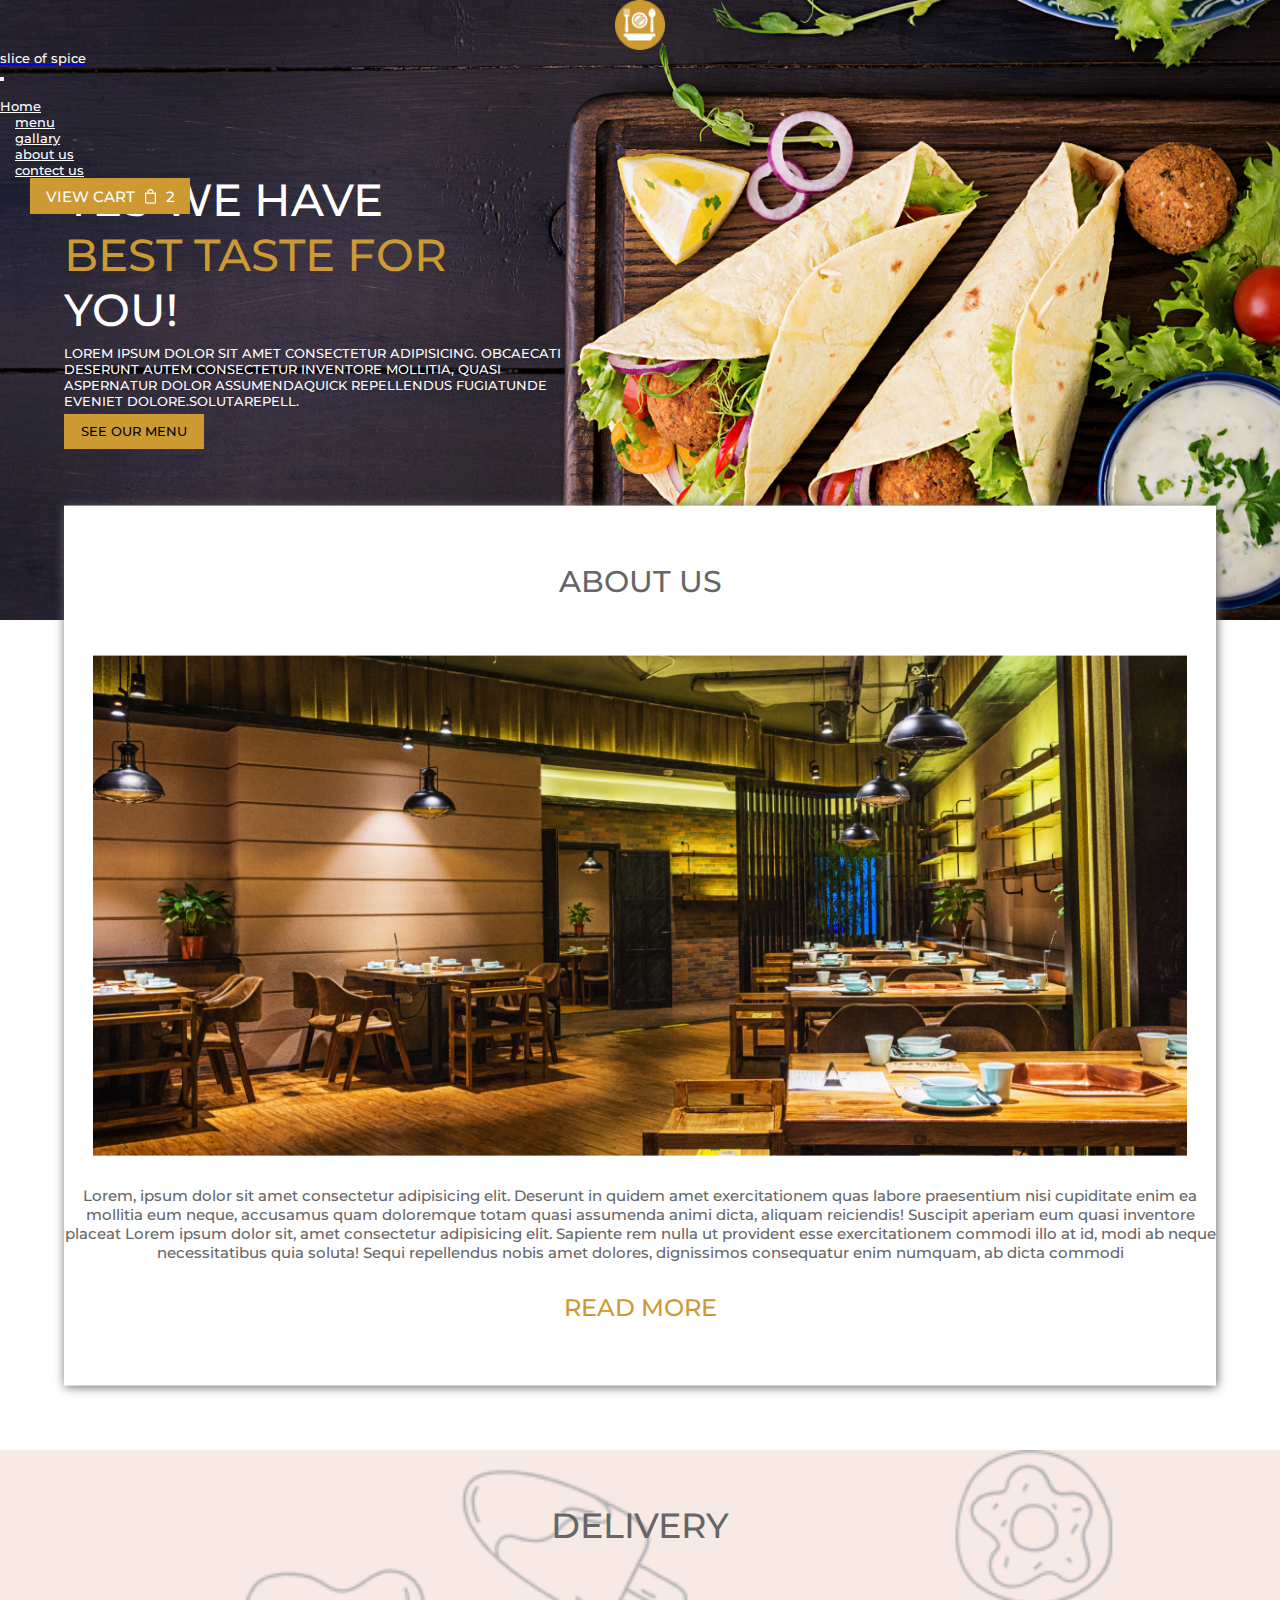
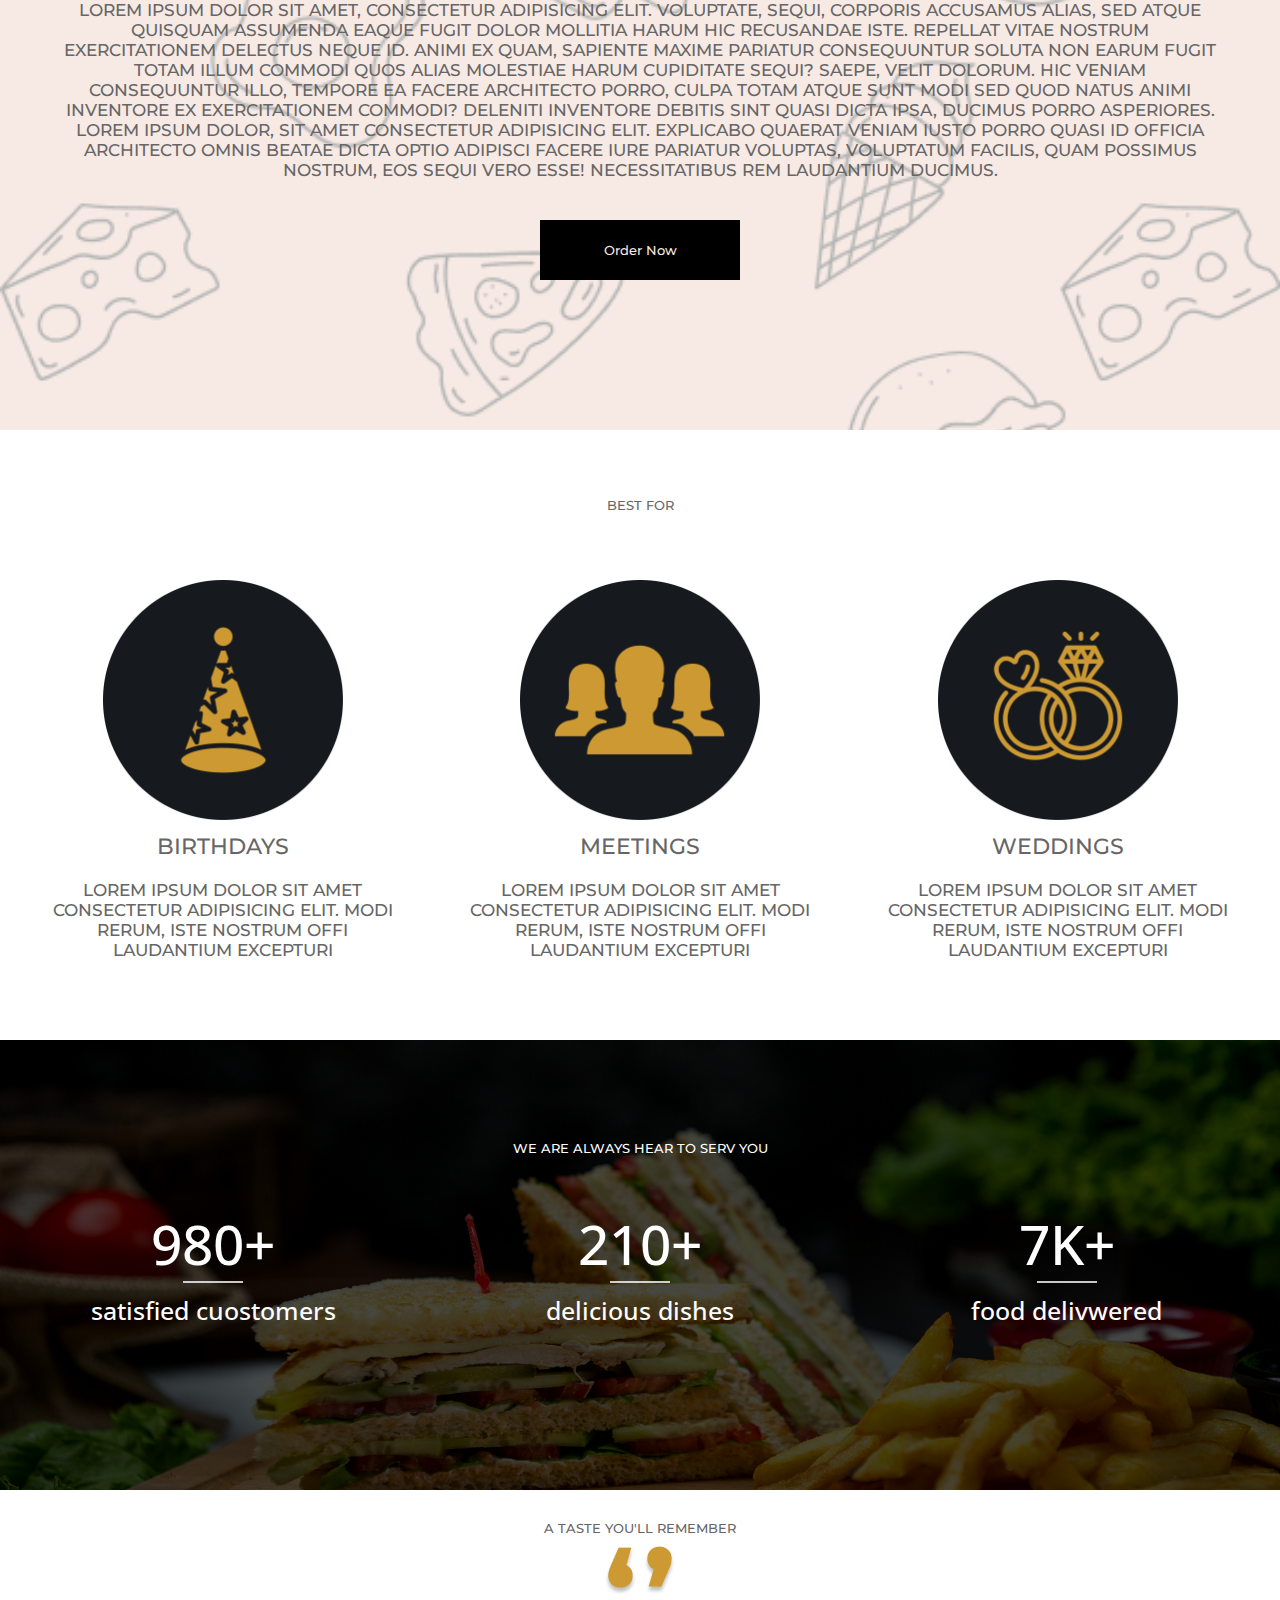
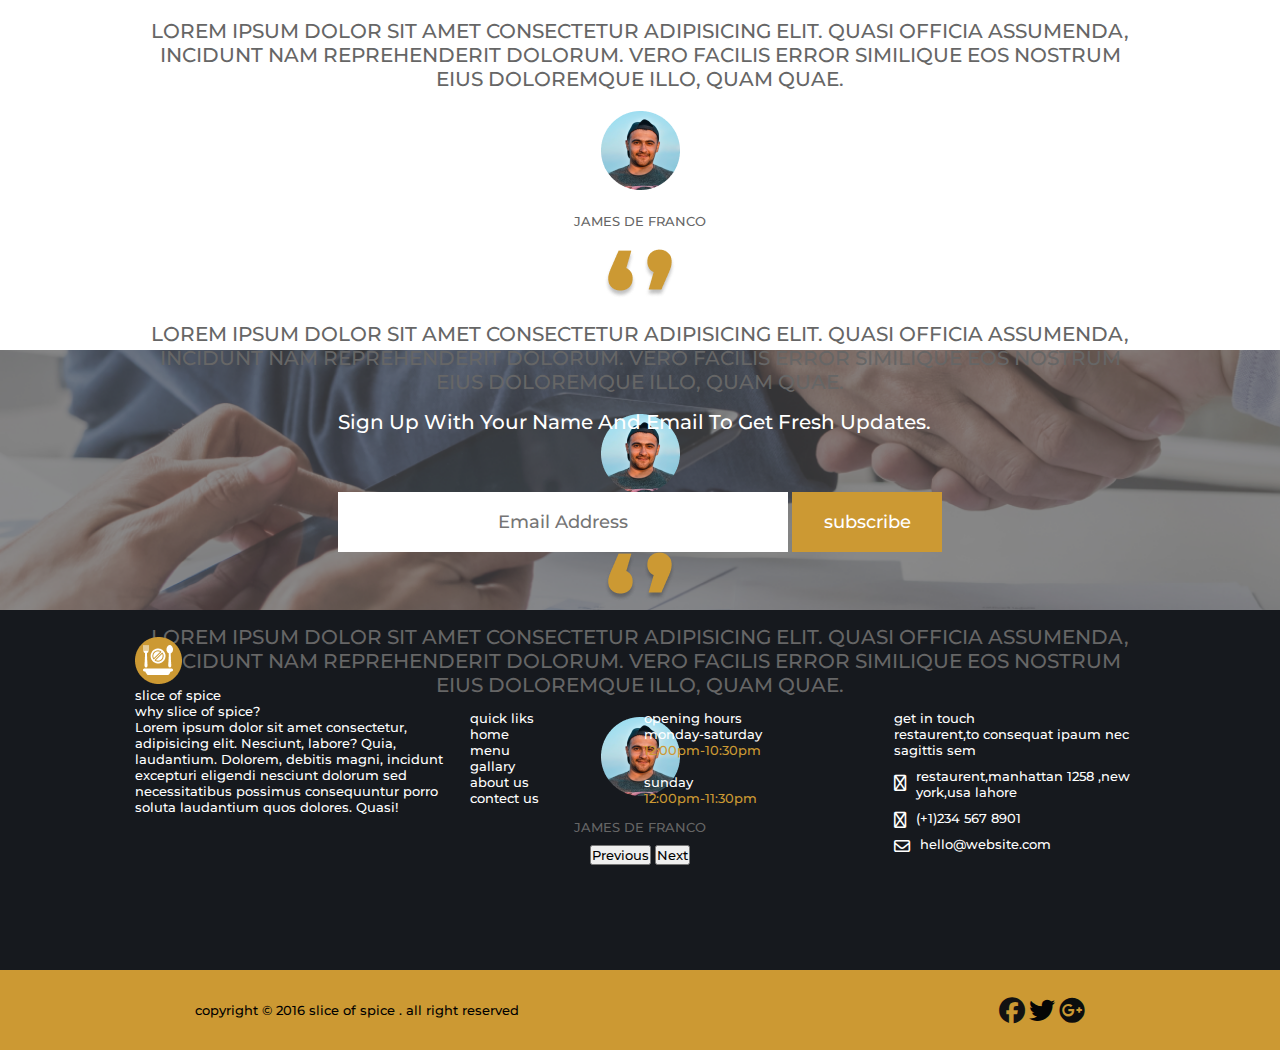
==== index.html @ 0b38a674 "index.html and css changes" ====
<!DOCTYPE html>
<html lang="en">

<head>
  <meta charset="UTF-8">
  <meta name="viewport" content="width=device-width, initial-scale=1.0">
  <title>slice of spice</title>
  <link rel="stylesheet" href="css/style.css">
  <link href="https://cdn.jsdelivr.net/npm/bootstrap@5.2.3/dist/css/bootstrap.min.css" rel="stylesheet"
    integrity="sha384-rbsA2VBKQhggwzxH7pPCaAqO46MgnOM80zW1RWuH61DGLwZJEdK2Kadq2F9CUG65" crossorigin="anonymous">
  <link rel="preconnect" href="https://fonts.googleapis.com">
  <link rel="preconnect" href="https://fonts.gstatic.com" crossorigin>
  <link
    href="https://fonts.googleapis.com/css2?family=Alkatra&family=Fira+Sans&family=Kanit:wght@200&family=Montserrat:wght@700&family=Open+Sans:wght@300;400;700;800&family=Poppins:wght@200&family=Ubuntu:wght@300&display=swap"
    rel="stylesheet">
  <link href="https://cdnjs.cloudflare.com/ajax/libs/font-awesome/6.4.0/css/all.min.css" rel="stylesheet">
  <link rel="shortcut icon" href="favicon.ico" type="image/x-icon">
</head>

<body>


  <!-- navbar -->

  <nav class="navbar navbar-expand-lg">
    <div class="container">
      <a class="navbar-brand" href="#"><img src="img/slicelogo.png" alt=""><h6>slice of spice</h6></a>
      <button class="navbar-toggler" type="button" data-bs-toggle="collapse" data-bs-target="#navbarSupportedContent"
        aria-controls="navbarSupportedContent" aria-expanded="false" aria-label="Toggle navigation">
        <span class="navbar-toggler-icon"></span>
      </button>
      <div class="collapse navbar-collapse" id="navbarSupportedContent">
        <ul class="navbar-nav mb-2 mb-lg-0">
          <li class="nav-item dropdown">
          <li class="dropdown-item active"><a class="dropdown-item active" aria-current="page"
              href="index.html">Home</a></li>
          <li><a class="dropdown-item" href="menu.html">menu</a></li>
          <li><a class="dropdown-item" href="gallary.html">gallary</a></li>
          <li><a class="dropdown-item" href="aboutus.html">about us</a></li>
          <li><a class="dropdown-item" href="contectus.html">contect us</a></li>
          </li>
        </ul>
        <button class="view" type="button">view cart <img src="img/lock.png" alt="">2</button>
      </div>
    </div>
  </nav>

  <!-- heading img text section -->

  <div class="container-main">
    <div class="container-main-text">
      <h1>yes we have<br>
        <span>best Taste for</span><br>
        you!
      </h1>
      <p>Lorem ipsum dolor sit amet consectetur adipisicing.
        obcaecati deserunt autem consectetur inventore
        mollitia, quasi aspernatur dolor assumendaquick
        repellendus fugiatunde eveniet dolore.Solutarepell.</p>
      <button type="button" class="see-our-menu">see our menu</button>
    </div>
  </div>

  <!-- container about section -->
  <div class="container-fluid-about">
    <div class="container-f-about">
      about us
    </div>
    <div class="restourentimg"></div>
    <div class="restourentimgtext">
      Lorem, ipsum dolor sit amet consectetur adipisicing elit. Deserunt in quidem amet exercitationem quas labore
      praesentium nisi cupiditate enim ea mollitia eum neque, accusamus quam doloremque totam quasi assumenda animi
      dicta, aliquam reiciendis! Suscipit aperiam eum quasi inventore placeat Lorem ipsum dolor sit, amet consectetur
      adipisicing elit. Sapiente rem nulla ut provident esse exercitationem commodi illo at id, modi ab neque
      necessitatibus quia soluta! Sequi repellendus nobis amet dolores, dignissimos consequatur enim numquam, ab dicta
      commodi
    </div>
    <button class="readmore" type="button">read more</button>
  </div>


  <!-- delivery section -->

  <div class="delivery">
    <div class="deliverytext">
      <p>delivery</p>
    </div>
    <div class="delivery-paragraph">
      Lorem ipsum dolor sit amet, consectetur adipisicing elit. Voluptate, sequi, corporis accusamus alias, sed atque
      quisquam assumenda eaque fugit dolor mollitia harum hic recusandae iste. Repellat vitae nostrum exercitationem
      delectus neque id. Animi ex quam, sapiente maxime pariatur consequuntur soluta non earum fugit totam illum commodi
      quos alias molestiae harum cupiditate sequi? Saepe, velit dolorum. Hic veniam consequuntur illo, tempore ea facere
      architecto porro, culpa totam atque sunt modi sed quod natus animi inventore ex exercitationem commodi? Deleniti
      inventore debitis sint quasi dicta ipsa, ducimus porro asperiores.<br>
      Lorem ipsum dolor, sit amet consectetur adipisicing elit. Explicabo quaerat veniam iusto porro quasi id officia
      architecto omnis beatae dicta optio adipisci facere iure pariatur voluptas, voluptatum facilis, quam possimus
      nostrum, eos sequi vero esse! Necessitatibus rem laudantium ducimus.
    </div>
    <button class="order-now" type="button">order now</button>
  </div>

  <!-- best about -->

  <div class="bestabout">
    <h1>best for</h1>
    <div class="card-flex">
      <div class="card1">
        <img src="img/bdparty.png" alt="">
        <div class="card1-text">
          birthdays<br>
          <div class="card1p">
            Lorem ipsum dolor sit amet consectetur adipisicing elit. Modi rerum, iste nostrum offi laudantium excepturi
          </div>
        </div>
      </div>
      <div class="card2">
        <img src="img/meeting.png" alt="">
        <div class="card2-text">
          meetings<br>
          <div class="card2p">
            Lorem ipsum dolor sit amet consectetur adipisicing elit. Modi rerum, iste nostrum offi laudantium excepturi
          </div>
        </div>
      </div>
      <div class="card3">
        <img src="img/ring.png" alt="">
        <div class="card3-text">
          weddings<br>
          <div class="card3p">
            Lorem ipsum dolor sit amet consectetur adipisicing elit. Modi rerum, iste nostrum offi laudantium excepturi
          </div>
        </div>
      </div>
    </div>
  </div>


  <!-- counter section -->


  <div id="projectFacts" class="sectionClass">
      <div class="fullWidth eight columns">
        <h2>we are always hear to serv you</h2>
        <div class="projectFactsWrap ">
          <div class="item wow fadeInUpBig animated animated" data-number="12" style="visibility: visible;">
            <p id="number1" class="number">980+</p>
            <span></span>
            <p>satisfied cuostomers</p>
          </div>
          <div class="item wow fadeInUpBig animated animated" data-number="359" style="visibility: visible;">
            <p id="number3" class="number">210+</p>
            <span></span>
            <p>delicious dishes</p>
          </div>
          <div class="item wow fadeInUpBig animated animated" id="itemwow" data-number="246"
            style="visibility: visible;">
            <p id="number4" class="number">7K+</p>
            <span></span>
            <p>food delivwered</p>
          </div>
        </div>
      </div>
  </div>


  <!-- slider section -->


  <div id="carouselExampleControls" class="carousel slide" data-bs-ride="carousel">
    <h1>a taste you'll remember</h1>
    <div class="carousel-inner">
      <div class="carousel-item active">
        <div class="carouselimg">
          <img src="img/69.png" alt="">
        </div>
        <div class="carousel-text">
          Lorem ipsum dolor sit amet consectetur adipisicing elit. Quasi officia assumenda, incidunt nam reprehenderit
          dolorum. Vero facilis error similique eos nostrum eius doloremque illo, quam quae.
        </div>
        <div class="carouselimg2">
          <img src="img/people.png" alt="">
        </div>
        <div class="carousel-text2">
          <h5>james de franco</h5>
        </div>
      </div>

      <div class="carousel-item">
        <div class="carouselimg">
          <img src="img/69.png" alt="">
        </div>
        <div class="carousel-text">
          Lorem ipsum dolor sit amet consectetur adipisicing elit. Quasi officia assumenda, incidunt nam reprehenderit
          dolorum. Vero facilis error similique eos nostrum eius doloremque illo, quam quae.
        </div>
        <div class="carouselimg2">
          <img src="img/people.png" alt="">
        </div>
        <div class="carousel-text2">
          <h5>james de franco</h5>
        </div>
      </div>

      <div class="carousel-item">
        <div class="carouselimg">
          <img src="img/69.png" alt="">
        </div>
        <div class="carousel-text">
          Lorem ipsum dolor sit amet consectetur adipisicing elit. Quasi officia assumenda, incidunt nam reprehenderit
          dolorum. Vero facilis error similique eos nostrum eius doloremque illo, quam quae.
        </div>
        <div class="carouselimg2">
          <img src="img/people.png" alt="">
        </div>
        <div class="carousel-text2">
          <h5>james de franco</h5>
        </div>
      </div>
    </div>

    <button class="carousel-control-prev" type="button" data-bs-target="#carouselExampleControls" data-bs-slide="prev">
      <span class="carousel-control-prev-icon" aria-hidden="true"></span>
      <span class="visually-hidden">Previous</span>
    </button>
    <button class="carousel-control-next" type="button" data-bs-target="#carouselExampleControls" data-bs-slide="next">
      <span class="carousel-control-next-icon" aria-hidden="true"></span>
      <span class="visually-hidden">Next</span>
    </button>
  </div>



  <!-- e-mail section -->


  <div class="emailadd">
    <p>sign up with your name and email to get fresh updates.</p>
    <div class="email-btn">
      <input class="email" type="email" placeholder="email address" aria-label="email">
      <button class="subscrib" type="submit">subscribe</button>
    </div>
  </div>



  <!-- footer section -->

  <div class="footer">
    <div class="footer-text">
      <div class="whysos">
        <img src="img/slicelogo.png" alt=""><br>
        slice of spice
        <h3>why slice of spice?</h3>
        Lorem ipsum dolor sit amet consectetur, adipisicing elit. Nesciunt, labore? Quia, laudantium. Dolorem, debitis
        magni, incidunt excepturi eligendi nesciunt dolorum sed necessitatibus possimus consequuntur porro soluta
        laudantium quos dolores. Quasi!
      </div>

      <div class="qlinks">
        <h3>quick liks</h3>
        <a class="qlinksa" href="index.html">home</a><br>
        <a class="qlinksa" href="menu.html">menu</a><br>
        <a class="qlinksa" href="gallary.html">gallary</a><br>
        <a class="qlinksa" href="aboutus.html">about us</a><br>
        <a class="qlinksa" href="contectus.html">contect us</a><br>
      </div>

      <div class="opening">
        <h3>opening hours</h3>
        monday-saturday<br>
        <div style="color: #CC9933;" class="time">12:00pm-10:30pm</div><br>
        sunday
        <div style="color:#CC9933 ;" class="stime">12:00pm-11:30pm</div>

      </div>

      <div class="getit">
        <h3>get in touch</h3>
        restaurent,to consequat ipaum nec<br>sagittis sem

        <div class="loc">
          <i style="margin-top: 15px;" class="fa-solid fa-location-dot fa-lg" style="color: #ffffff;"></i>
          <div class="loctext">
            restaurent,manhattan 1258 ,new<br>york,usa lahore
          </div>
        </div>
        <div class="contect">
          <i style="margin-top: 10px;" class="fa-solid fa-phone fa-lg" style="color: #ffffff;"></i>
          <div class="contec-text">(+1)234 567 8901</div>
        </div>
        <div class="email-2">
          <i style="margin-top: 10px;" class="fa-solid fa-envelope fa-lg" style="color: #ffffff;"></i>
          <div class="email-2-text">hello@website.com</div>
        </div>
      </div>
    </div>
  </div>


  <!-- copy right section -->

  <div class="copyr">
    <div class="copy-text">
      <h6>copyright &copy 2016 slice of spice . all right reserved</h6>
    </div>
    <div class="socialmicon">
      <i class="fa-brands fa-facebook fa-2xl" style="color: #121212;"></i>
      <i class="fa-brands fa-twitter fa-2xl" style="color: #050505;"></i>
      <i class="fa-brands fa-google-plus fa-2xl" style="color: #0c0d0d;"></i>
    </div>
  </div>




  <script src="https://cdn.jsdelivr.net/npm/bootstrap@5.2.3/dist/js/bootstrap.min.js"
    integrity="sha384-cuYeSxntonz0PPNlHhBs68uyIAVpIIOZZ5JqeqvYYIcEL727kskC66kF92t6Xl2V" crossorigin="anonymous">


      $.fn.jQuerySimpleCounter = function (options) {
        var settings = $.extend({
          start: 0,
          end: 100,
          easing: 'swing',
          duration: 400,
          complete: ''
        }, options);

        var thisElement = $(this);

        $({ count: settings.start }).animate({ count: settings.end }, {
          duration: settings.duration,
          easing: settings.easing,
          step: function () {
            var mathCount = Math.ceil(this.count);
            thisElement.text(mathCount);
          },
          complete: settings.complete
        });
      };


      $('#number1').jQuerySimpleCounter({ end: 12, duration: 3000 });
      $('#number2').jQuerySimpleCounter({ end: 55, duration: 3000 });
      $('#number3').jQuerySimpleCounter({ end: 359, duration: 2000 });
      $('#number4').jQuerySimpleCounter({ end: 246, duration: 2500 });



      /* AUTHOR LINK */
      $('.about-me-img').hover(function () {
        $('.authorWindowWrapper').stop().fadeIn('fast').find('p').addClass('trans');
      }, function () {
        $('.authorWindowWrapper').stop().fadeOut('fast').find('p').removeClass('trans');
      });

    </script>
</body>

</html>
---- css/style.css ----
* {
    margin: 0;
    padding: 0;
    font-family: 'Montserrat';
    font-weight: 500 !important;
    box-sizing: border-box;
}

body,
html {
    overflow-x: hidden;
    margin: 0 auto;
    max-width: 1900px;
    width: 100%;
    padding: 0 ;
}

body {
    position: relative;
}

/* home section css */
.navbar.navbar-expand-lg {
    position: absolute;
    width: 100%;
    font-family: 'Montserrat';
}

.navbar>.container {
    display: block;
    margin: 0 auto;
    width: 100%;
}

.navbar-brand h6{
    display: flex;
    flex-direction:column;
    color: #ffffff !important;
}

.navbar-brand img{
    width: 50px;
    height: 50px;
    display: block;
    margin: 0 auto;
}

.dropdown-item {
    margin-left: 15px;
    color: #ffffff !important;
}

.dropdown-item.active {
    margin-left: 0;
    color: #ffffff !important;
}

.navbar-expand-lg .navbar-collapse{
    justify-content: end;
}

.navbar-toggler {
    margin-right: 5px;
}

.view {
    width: 160px;
    height: 36px;
    display: flex;
    justify-content: center;
    align-items: center;
    column-gap: 10px;
    text-transform: uppercase;
    background-color: #CC9933;
    color: #ffffff;
    border: none;
    margin-left: 30px;
    font-weight: 600;
    font-size: 15px;
    font-style: bold;
}

.container-main {
    width:100%;
    height: 620px;
    background-image: url(../img/main.png);
    background-size: cover;
    background-repeat:no-repeat ;
    background-repeat: no-repeat;
    color: #ffffff;
    display: grid;
    justify-content: center;
    align-items: center;
}

.container-main-text {
    width: 90%;
    display: block;
    margin: 0 auto;
}

.container-main-text h1 {
    text-transform: uppercase;
    font-size: 45px;
}

.container-main-text SPAN {
    color: #CC9933;
}

.container-main-text P {
    width: 45%;
    text-transform: uppercase;
    font-size: 13px;
    font-weight: 400;
    margin-top: 8px;
}

.see-our-menu {
    width: 140px;
    height: 35px;
    text-transform: uppercase;
    background-color: #CC9933;
    font-weight: 700;
    border: none;
    margin-top: 5px;
}


/* home section media */

@media (min-width:320px) and (max-width:480px) {
    .navbar.navbar-expand-lg {
        position: static;
        background: none;
    }

    .navbar>.container{
        display: contents !important;
    }

    .navbar-brand {
        width: 50%;
        margin-left: 10px;
        align-items: center;
    }

    .navbar-brand h6{
        display: none;
    }

    .navbar-brand img{
        margin: 2px;
    }

    .nav-brand-text {
        display: none;
    }

    .dropdown-item {
        width: 100%;
        color: #000000 !important;
        margin: 0 auto;
        display: block;
        text-align: center !important;
    }

    .dropdown-item.active {
        width: 100%;
        margin-left: 0px;
        color: #000000 !important;
        text-align: center;
    }

    .view {
        width: 160px;
        height: 36px;
        display: grid;
        column-gap: 10px;
        text-transform: uppercase;
        background-color: #CC9933;
        color: #ffffff;
        border: none;
        margin-left: 0px;
        font-weight: 600;
        font-size: 15px;
        font-style: bold;
        margin: 0 auto;
        display: block;
    }

    .container-main-text{
        width: 100%;
        margin-top: 0px;
        margin-left: 0px; 
    }

    .container-main-text h1 {
        text-transform: uppercase;
        font-size: 30px;
        margin-left:0px ;
    }

    .container-main-text P {
        text-transform: uppercase;
        font-size: 10px;
        font-weight: 400;
        margin-left:0px ;
        margin: 0 auto;
        width: 100%;
    }

    .container-fluid {
        width: 100%;
        column-gap: 0;
    }

    .container-main {
        width: 100%;
        height: 350px;
        background-size: cover;
        text-align: center;
    }

    .see-our-menu {
        width: 140px;
        height: 35px;
        text-transform: uppercase;
        background-color: #CC9933;
        font-weight: 700;
        border: none;
        margin-top: 15px;
        margin-left: 0px;
    }
}

@media (min-width:480px) and (max-width:768px) {
    .navbar.navbar-expand-lg {
        position: static;
        background: none;
    }

    .navbar>.container-fluid {
        display: contents !important;
    }

    .navbar-brand h6{
        display: none;
    }

    .nav-brand-text {
        display: none;
    }

    ul,
    li {
        display: flex !important;
    }

    .dropdown-item {
        width: 100%;
        color: #000000 !important;
        margin: 0 auto;
        display: block;
        text-align: center !important;
    }

    .dropdown-item.active {
        width: 100%;
        margin-left: 0px;
        color: #000000 !important;
        text-align: center;
    }

    .view {
        width: 160px;
        height: 36px;
        display: grid;
        column-gap: 10px;
        text-transform: uppercase;
        background-color: #CC9933;
        color: #ffffff;
        border: none;
        margin-left: 0px;
        font-weight: 600;
        font-size: 15px;
        font-style: bold;
        margin: 0 auto;
        display: block;
    }

    .container-fluid {
        width: 100%;
        column-gap: 0;
    }

    .container-main {
        width: 100%;
        height: 400px;
        background-size: auto;
    }

    .container-main-text P {
        width: 80%;
        font-size: 13px;
        text-transform: uppercase;
        font-weight: 400;
    }

    .container-main-text h1 {
        text-transform: uppercase;
        font-size: 35px;
    }

    .see-our-menu {
        width: 120px;
        height: 30px;
        text-transform: uppercase;
        background-color: #CC9933;
        font-weight: 700;
        border: none;
        margin-top: 5px;
    }
}

@media (min-width:768px) and (max-width:1024px) {
    .navbar.navbar-expand-lg {
        position: static;
        background: none;
    }

    .navbar>.container-fluid {
        column-gap: 250px;
        margin-left: 30px;
    }

    .navbar-brand {
        text-align: center;
    }

    .navbar-brand h6{
        display: none;
    }

    .nav-brand-text {
        color: #ffffff;
        text-transform: uppercase;
        font-size: 12px;
        padding: 10px;
        font-family: 'Montserrat';
    }

    .dropdown-item {
        margin: 0 auto;
        color:#000000!important;
    }

    .dropdown-item.active {
        margin:0 auto;
        text-align: center;
        color: #000000 !important;
    }

    .navbar-toggler {
        margin-right: 5px;
    }

    .container-fluid {
        width: 100%;
    }

    .view {
        width: 160px;
        height: 36px;
        display: flex;
        justify-content: center;
        align-items: center;
        column-gap: 10px;
        text-transform: uppercase;
        background-color: #CC9933;
        color: #ffffff;
        border: none;
        margin: 0 auto;
        font-weight: 600;
        font-size: 15px;
        font-style: bold;
    }

    .container-main {
        width: 100%;
        height: 500px;
        background-image: url(../img/main.png);
        background-size: cover;
        background-repeat: no-repeat;
        color: #ffffff;
    }

    .container-main-text h1 {
        text-transform: uppercase;
        font-size: 45px;
    }

    .container-main-text SPAN {
        color: #CC9933;
    }

    .container-main-text P {
        width: 80%;
        text-transform: uppercase;
        font-size: 13px;
        font-weight: 400;
    }

    .see-our-menu {
        width: 140px;
        height: 35px;
        text-transform: uppercase;
        background-color: #CC9933;
        font-weight: 700;
        border: none;
    }
}


/* about section css */

.container-fluid-about {
    width: 90%;
    height: 880px !important;
    margin: 0 auto;
    transform: translateY(-13%);
    background-color: #ffffff;
    box-shadow: 1px 1px 10px;
}

.container-f-about {
    width: 100%;
    display: flex;
    height: 150px;
    justify-content: center;
    align-items: center;
    font-size: 30px;
    font-weight: 700;
    text-transform: uppercase;
}

.restourentimg {
    width: 95%;
    height: 500px;
    margin: 0 auto;
    display: block;
    background-image: url(../img/restaurant.png);
    background-size: cover;
    background-repeat: no-repeat;
}

.restourentimgtext {
    font-size: 15px;
    justify-content: center;
    text-align: center;
    align-items: center;
    margin-top: 30px;
}

.readmore {
    width: 180px;
    height: 30px;
    display: block;
    margin: 0 auto;
    margin-top: 30px;
    color: #CC9933;
    border: none;
    background: none;
    font-size: 24px;
    text-transform: uppercase;
}


/* about section media */

@media (min-width:320px) and (max-width:480px) {
    .container-fluid-about {
        width: 100%;
        height:auto !important;
        transform: translateY(0%);
        padding: 10px;
        padding-bottom: 30px;
    }

    .container-f-about {
        width: 100%;
        height: 90px;
    }

    .restourentimg {
        background: none;
        width: 0px;
        height: 0px;
    }

    .restourentimgtext {
        margin: 0;
        padding: 0;
        margin-top: 0px;
        width: 100%;
        padding-bottom: 20px;
    }

    .readmore {
        width: 180px;
        height: 30px;
        display: block;
        margin: 0 auto;
        margin-top: 0px;
        color: #CC9933;
        border: none;
        background: none;
        font-size: 24px;
        text-transform: uppercase;
    }
}

@media (min-width:480px) and (max-width:769px) {
    .container-fluid-about {
        width: 100%;
        height: auto !important;
        transform: translateY(0%);
        padding-bottom: 30px;
        margin-top: 20px;
    }

    .container-f-about {
        width: 100%;
        height: 90px;
    }

    .restourentimg {
        background: none;
        width: 0px;
        height: 0px;
    }

    .restourentimgtext {
        margin: 0;
        padding: 0;
        margin-top: 0px;
        justify-content: center;
    }

    .readmore{
        margin-top: 20px;
    }
}

@media (min-width:769px) and (max-width:1024px) {
    .container-fluid-about {
        width: 100%;
        height: auto !important;
        transform: translateY(-0%);
        margin-top: 20px;
        padding-bottom: 40px;
    }

    .container-f-about {
        width: 100%;
        height: 90px;
    }
}


/* delivery css */

.delivery {
    width: 100%;
    height: 580px;
    background: #F7E9E4;
    margin-top: -50px;
    background-image: url(../img/Group\ \(1\).png);
    background-size: cover;
}

.deliverytext p {
    width: 80%;
    height: 150px;
    margin: 0 auto;
    text-transform: uppercase;
    display: flex;
    justify-content: center;
    align-items: center;
    font-size: 35px;
}

.delivery-paragraph {
    width: 90%;
    text-transform: uppercase;
    font-size: 17px;
    margin: 0 auto;
    text-align: center;
}

.order-now {
    width: 200px;
    height: 60px;
    text-transform: capitalize;
    margin: 0 auto;
    display: block;
    margin-top: 40px;
    color: #F7E9E4;
    background-color: #000000;
    border: none;
}

/* delivery media */

@media (min-width:320px) and (max-width:480px) {
    .delivery {
        width: 100%;
        height: auto;
        margin-top: 20px;
        background-image: url(../img/Group\ \(1\).png);
        background-size: cover;
        background-repeat: no-repeat;
        padding: 10px;
        padding-bottom:30px;
    }

    .deliverytext p{
        height: 100px;
    }

    .delivery-paragraph {
        width: 100%;
    }

    .order-now {
        width: 200px;
        height: 60px;
        text-transform: capitalize;
        margin: 0 auto;
        margin-top: 20px;
        display: block;
        color: #F7E9E4;
        background-color: #000000;
        border: none;   
    }
}

@media (min-width:480px) and (max-width:769px) {
    .delivery {
        width: 100%;
        height: auto;
        margin-top: 20px;
        background-image: url(../img/Group\ \(1\).png);
        padding-bottom: 30px;
    }

    .delivery-paragraph {
        width: 100%;
    }

    .deliverytext p{
        height: 100px;
    }
}

@media (min-width:769px) and (max-width:1024px) {
    .delivery {
        width: 100%;
        height:auto;
        background: #F7E9E4;
        margin-top: 20px;
        padding-bottom: 40px;
    }

    .deliverytext p{
        height: 140px;
    }
}


/* best about website css */

.bestabout h1 {
    width: 100%;
    height: 150px;
    display: flex;
    align-items: center;
    justify-content: center;
    text-transform: uppercase;
}

.card-flex {
    display: flex;
    justify-content: space-evenly;
    align-items: center;
    column-gap: 20px;
}

/* card-1 */

.card1 {
    width: 350px;
    height: 430px;
    text-align: center;
}

.card1 img {
    width: 240px;
    height: 240px;
}

.card1-text {
    margin-top: 10px;
    font-size: 22px;
    text-transform: uppercase;
}

.card1p {
    font-size: 17px;
    margin-top: 20px;
}


/* card-2 */

.card2 {
    width: 350px;
    height: 430px;
    text-align: center;
}

.card2 img {
    width: 240px;
    height: 240px;
}

.card2-text {
    margin-top: 10px;
    font-size: 22px;
    text-transform: uppercase;
}

.card2p {
    font-size: 17px;
    margin-top: 20px;
}


/* card-3 */
.card3 {
    width: 350px;
    height: 430px;
    text-align: center;
}

.card3 img {
    width: 240px;
    height: 240px;
}

.card3-text {
    margin-top: 10px;
    font-size: 22px;
    text-transform: uppercase;
}

.card3p {
    font-size: 17px;
    margin-top: 20px;
}

/* about section media */

@media (min-width:320px) and (max-width:480px) {
    .bestabout h1 {
        width: 100%;
        height: 100px;
        display: flex;
        align-items: center;
        justify-content: center;
        text-transform: uppercase;
    }

    .card-flex {
        width: 100%;
        display: grid;
        grid-template-columns: auto;
    }
}

@media (min-width:480px) and (max-width:769px) {
    .bestabout h1 {
        width: 100%;
        height: 120px;
        display: flex;
        align-items: center;
        justify-content: center;
        text-transform: uppercase;
    }

    .card-flex {
        width: 100%;
        display: grid;
        grid-template-columns: auto;
    }

    .card1 img {
        margin-top: 0px;
    }
}

@media (min-width:480px) and (max-width:769px){
    .bestabout  {
        width: 100%;
        height:500px;
    }
}

/* counter css */

@import url(https://fonts.googleapis.com/css?family=PT+Sans+Narrow);

body {
    font-family: Open Sans, "Helvetica Neue", "Helvetica", Helvetica, Arial, sans-serif;
    font-size: 13px;
    color: #666;
    position: relative;
    -webkit-font-smoothing: antialiased;
    margin: 0;
}

* {
    -webkit-box-sizing: border-box;
    -moz-box-sizing: border-box;
    box-sizing: border-box;
}

body,
div,
dl,
dt,
dd,
ul,
ol,
li,
h1,
h2,
h3,
h4,
h5,
h6,
pre,
form,
p,
blockquote,
th,
td {
    margin: 0;
    padding: 0;
    font-size: 13px;
    direction: ltr;
}

.sectionClass {
    margin-top:30px;
}

.fullWidth {
    width: 100% !important;
    display: table;
    float: none;
    min-height: 1px;
    height: 500px;
    position: relative;
}

.counterbg {
    width: 100%;
    position: static;
}

.counterbg img {
    width: 100%;
    height: 450px;

}

@media (min-width:320px) and (max-width:480px) {
    .counterbg {
        width: 100%;
        height: auto;
        position: static;
    }

    .counterbg img {
        width: 100%;
        height: 460px;
        position: absolute;
    }
}

@media (min-width:480px) and (max-width:769px) {
    .counterbg {
        width: 100%;
        height: auto;
        margin-top: 100px;
        position: static;
    }

    .counterbg img {
        width: 100%;
        height: 450px;
        position: absolute;
    }
}

@media (min-width:769px) and (max-width:1024px){

    .fullWidth.eight.columns{
        margin-top: 100px;
    }
}


.sectiontitle {
    background-position: center;
    margin: 30px 0 0px;
    text-align: center;
    min-height: 20px;
}

.headerLine {
    width: 160px;
    height: 2px;
    display: inline-block;
    background: #101F2E;
}


.projectFactsWrap {
    display: flex;
    margin-top: 30px;
    flex-direction: row;
    flex-wrap: wrap;
}


#projectFacts .fullWidth {
    padding: 0;
    background-image: url(../img/counterbg.png);
    height: 450px;
    margin-top: 30px;
}

.projectFactsWrap .item {
    width: 33.33%;
    height: 100%;
    padding: 20px 0px;
    text-align: center;

}

.fullWidth.eight.columns h2 {
    color: #ffffff;
    text-transform: uppercase;
    text-align: center;
    margin-top: 100px;
}

.projectFactsWrap .item p.number {
    font-size: 55px;
    padding: 0;
    font-weight: bold;
}

.projectFactsWrap .item p {
    color: #ffffff;
    font-size: 25px;
    margin: 0;
    padding: 10px;
    font-family: 'Open Sans';
}


.projectFactsWrap .item span {
    width: 60px;
    background: rgba(250, 249, 249, 0.8);
    height: 2px;
    display: block;
    margin: 0 auto;
}


.projectFactsWrap .item i {
    vertical-align: middle;
    font-size: 50px;
    color: rgba(250, 249, 249, 0.8);
}


.projectFactsWrap .item:hover i,
.projectFactsWrap .item:hover p {
    color: #ffffff;
}

.projectFactsWrap .item:hover span {
    background: #ffffff;
}

/* counter media  */

@media (min-width:320px) and (max-width:480px) {
    .projectFactsWrap {
        display: grid;
        grid-template-columns: auto auto;
        margin-top: 10px;
        flex-wrap: wrap;
    }

    .fullWidth.eight.columns h2 {
        color: #ffffff;
        text-transform: uppercase;
        text-align: center;
        margin-top: 60px;
    }

    .projectFactsWrap .item p {
        color: #ffffff;
        font-size: 20px;
        margin: 0;
        padding: 10px;
        font-family: 'Open Sans';
        font-weight: 600;
    }

    .projectFactsWrap .item p.number {
        font-size: 35px;
        padding: 0;
        font-weight: bold;
    }

    .projectFactsWrap .item {
        width: 100%;
        height: 100%;
        padding: 20px 0px;
        text-align: center;
    }

    #itemwow {
        margin-left: 45%;
    }
}

/* AUTHOR LINK */


footer {
    z-index: 100;
    padding-top: 50px;
    padding-bottom: 50px;
    width: 100%;
    bottom: 0;
    left: 0;
}

footer p {
    color: rgba(255, 255, 255, 0.8);
    font-size: 16px;
    opacity: 0;
    font-family: 'Open Sans';
    width: 100%;
    word-wrap: break-word;
    line-height: 25px;
    -webkit-transform: translateX(-200px);
    transform: translateX(-200px);
    margin: 0;
    -webkit-transition: all 250ms ease;
    -moz-transition: all 250ms ease;
    transition: all 250ms ease;
}

footer .authorWindow a {
    color: white;
    text-decoration: none;
}

footer p strong {
    color: rgba(255, 255, 255, 0.9);
}

.about-me-img {
    width: 120px;
    height: 120px;
    left: 10px;
    /* bottom: 30px; */
    position: relative;
    border-radius: 100px;
}


/* .about-me-img img { */
/* } */


.authorWindow {
    width: 600px;
    background: #75439a;
    padding: 22px 20px 22px 20px;
    border-radius: 5px;
    overflow: hidden;
}

.authorWindowWrapper {
    display: none;
    left: 110px;
    top: 0;
    padding-left: 25px;
    position: absolute;
}

.trans {
    opacity: 1;
    -webkit-transform: translateX(0px);
    transform: translateX(0px);
    -webkit-transition: all 500ms ease;
    -moz-transition: all 500ms ease;
    transition: all 500ms ease;
}

@media screen and (max-width: 768px) {
    .authorWindow {
        width: 210px;
    }

    .authorWindowWrapper {
        bottom: -170px;
        margin-bottom: 20px;
    }

    footer p {
        font-size: 14px;
    }
}


/* slider section css */
.carousel.slide {
    width: 100%;
    height: 430px;
    margin: 0 auto;
    display: block;
    text-align: center;
    text-transform: uppercase;
    padding: 0px;
    margin-top: 30px;
}

.carouselimg img {
    padding: 10px;
}

.carousel-text {
    padding: 10px;
    width: 80%;
    display: block;
    margin: 0 auto;
    font-size: 20px;
}

.carouselimg2 img {
    padding: 10px;
}

.carousel-text2 {
    padding: 10px;
}

/* slider media */

@media (min-width:320px) and (max-width:480px) {
    .carousel.slide {
        width: 100%;
        height: auto;
        padding: 0px;
    }

    .carousel-text {
        padding: 10px;
        width: 100%;
        font-size: 18px;
    }
}

/* e-mail css */


.emailadd {
    width: 100%;
    height: 260px;
    background-image: url(../img/email-bg.png);
    background-size: cover;
    background-repeat: no-repeat;
    display: grid;
    justify-content: center;
    /* position: absolute; */
}

.emailadd p {
    font-size: 20px;
    padding-top: 60px;
    text-transform: capitalize;
    color: #ffffff;
}

.email {
    width: 450px;
    height: 60px;
    text-transform: capitalize;
    font-size: 18px;
    border: none;
    text-align: center;
    margin: 0px;
}

.subscrib {
    width: 150px;
    height: 60px;
    font-size: 18px;
    background-color: #CC9933;
    color: #ffffff;
    border: none;
    margin: 0 ;
}

.email-btn {
    padding: 0px;
}

/* email media */

@media (min-width:320px) and (max-width:480px) {
    .emailadd {
        width: 100%;
        height: 260px;
        margin-top: 0px;
        background-image: url(../img/email-bg.png);
        background-size: cover;
        background-repeat: no-repeat;
    }

    .emailadd p {
        font-size: 16px;
        text-transform: capitalize;
        text-align: center;
        color: #ffffff;
        padding-top: 40px;
        margin-bottom: 0px;
    }

    .email {
        width: 95%;
        height: 40px;
        text-transform: capitalize;
        font-size: 18px;
        margin: 0 auto;
        text-align: center;
        border: none;
        display: flex;
        margin-bottom: 5px;
    }

    .subscrib {
        width: 140px;
        height: 40px;
        font-size: 18px;
        background-color: #CC9933;
        color: #ffffff;
        border: none;
        display: block;
        margin: 0 auto;
    }
}

@media (min-width:480px) and (max-width:769px) {
    .emailadd {
        width: 100%;
        height: 250px;
        margin-top: 50px;
        background-image: url(../img/email-bg.png);
        background-size: cover;
        background-repeat: no-repeat;
    }

    .emailadd p {
        font-size: 16px;
        text-transform: capitalize;
        text-align: center;
        color: #ffffff;
    }

    .email {
        width: 320px;
        height: 40px;
        text-transform: capitalize;
        font-size: 18px;
        margin: 0 auto;
        text-align: center;
        border: none;
        display: grid;
        justify-content: center;
        align-items: center;
    }

    .subscrib {
        width: 140px;
        height: 40px;
        font-size: 18px;
        background-color: #CC9933;
        color: #ffffff;
        border: none;
        margin: 0 auto;
        display: grid;
        justify-content: center;
        align-items: center;
        margin-top: 10px;
    }
}

@media (min-width:769px) and (max-width:1024px){
    .email {
        width: 450px;
        height: 50px;
        text-transform: capitalize;
        font-size: 18px;
        display: block;
        margin: auto;
        border: none;
    }

    .subscrib {
        width: 140px;
        height: 40px;
        font-size: 18px;
        background-color: #CC9933;
        color: #ffffff;
        border: none;
        display: block;
        margin: 0 auto;
        margin-top: 5px;
    }
}

/* footer css */

.footer {
    width: 100%;
    height: 360px;
    color: #ffffff;
    background-color: #16191E;
    font-weight: 200;
}

.footer-text {
    display: flex;
    justify-content: center;
    column-gap: 20px;
}

.whysos {
    width: 25%;
    margin-top: 22px;
    padding: 5px;
}

.qlinks {
    width: 12%;
    margin-top: 100px;
}

.qlinksa {
    color: #ffffff;
    text-decoration: none;
}

.opening {
    width: 18%;
    margin-top: 100px;
}

.getit {
    width: 20%;
    margin-top: 100px;
    display: grid;
}

.loc {
    display: flex;
    column-gap: 10px;
    margin-top: 10px;
}

.contect {
    display: flex;
    column-gap: 10px;
    margin-top: 10px;
}

.email-2 {
    display: flex;
    column-gap: 10px;
    margin-top: 10px;
}

/* footer media */

@media (min-width:320px) and (max-width:480px) {
    .footer {
        width: 100%;
        height: 900px;
        background-color: #16191E;
        color: #ffffff;
    }

    .footer-text {
        display: block;
        margin-left: 20px;
        text-align: center;
    }

    .whysos {
        width: 100%;
        margin: 0;
        padding: 20px;
    }

    .qlinks {
        width: 100%;
        margin-top: 10px;
        padding: 20px;
    }

    .qlinksa {
        color: #ffffff;
        text-decoration: none;
    }

    .opening {
        width: 100%;
        margin-top: 10px;
        padding: 20px;
    }

    .getit {
        width: 100%;
        margin-top: 10px;
        padding: 20px;
    }

    .loc {
        display: flex;
        column-gap: 10px;
        margin-top: 10px;
        justify-content: center;
    }

    .contect {
        display: flex;
        column-gap: 10px;
        margin-top: 10px;
        justify-content: center;
    }

    .email-2 {
        display: flex;
        column-gap: 10px;
        margin-top: 10px;
        justify-content: center;
    }
}

@media (min-width:480px) and (max-width:769px) {
    .footer {
        width: 100%;
        height: 620px;
    }

    .footer-text {
        display: grid;
        grid-template-columns: auto auto;
        justify-content: center;
        align-items: center;
        text-align: center;
    }

    .whysos {
        width: 100%;
        margin-top: 30px;
        padding: 5px;
    }

    .qlinks {
        width: 100%;
        margin-top: 90px;
    }

    .qlinksa {
        color: #ffffff;
        text-decoration: none;
    }

    .opening {
        width: 80%;
        margin-top: 30px;
    }

    .getit {
        width: 100%;
        margin-top: 80px;
        margin-right: 100px;
    }

    .loc {
        display: flex;
        column-gap: 10px;
        margin-top: 10px;
        justify-content: center;
    }

    .contect {
        display: flex;
        column-gap: 10px;
        margin-top: 10px;
        justify-content: center;
    }

    .email-2 {
        display: flex;
        column-gap: 10px;
        margin-top: 10px;
        justify-content: center;
    }
}

@media (min-width:769px) and (max-width:1024px){
    .footer {
        width: 100%;
        height: 450px;
    }
}

/* copyright css */

.copyr {
    width: 100%;
    height: 80px;
    background-color: #CC9933;
    color: #000000;
    font-weight: 100;
    display: grid;
    justify-content: center;
    align-items: center;
    grid-template-columns: auto auto;
    font-family: 'Montserrat';
}

.copy-text {
    margin-right: 240px;
}

.socialmicon {
    margin-left: 240px;
}

/* copyright media */

@media (min-width:320px) and (max-width:480px) {
    .copyr {
        width: 100%;
        height: 100px;
        background-color: #CC9933;
        color: #000000;
        display: block;
        text-align: center;
    }

    .copy-text {
        margin-right: 0px;
        padding-top: 8px;
    }

    .socialmicon {
        margin-left: 0px;
    }
}

@media (min-width:480px) and (max-width:769px) {
    .copyr {
        width: 100%;
        height: 100px;
        background-color: #CC9933;
        color: #000000;
        display: block;
        text-align: center;
    }

    .copy-text {
        margin-right: 0px;
        padding-top: 15px;
    }

    .socialmicon {
        margin-left: 0px;
    }
}

@media (min-width:769px) and (max-width:1024px){
    .copyr {
        width: 100%;
        height: 90px;
        background-color: #CC9933;
        color: #000000;
        display: block;
        text-align: center;
    }

    .copy-text {
        margin-right: 0px;
        padding-top: 15px;
    }

    .socialmicon {
        margin-left: 0px;
    }
}
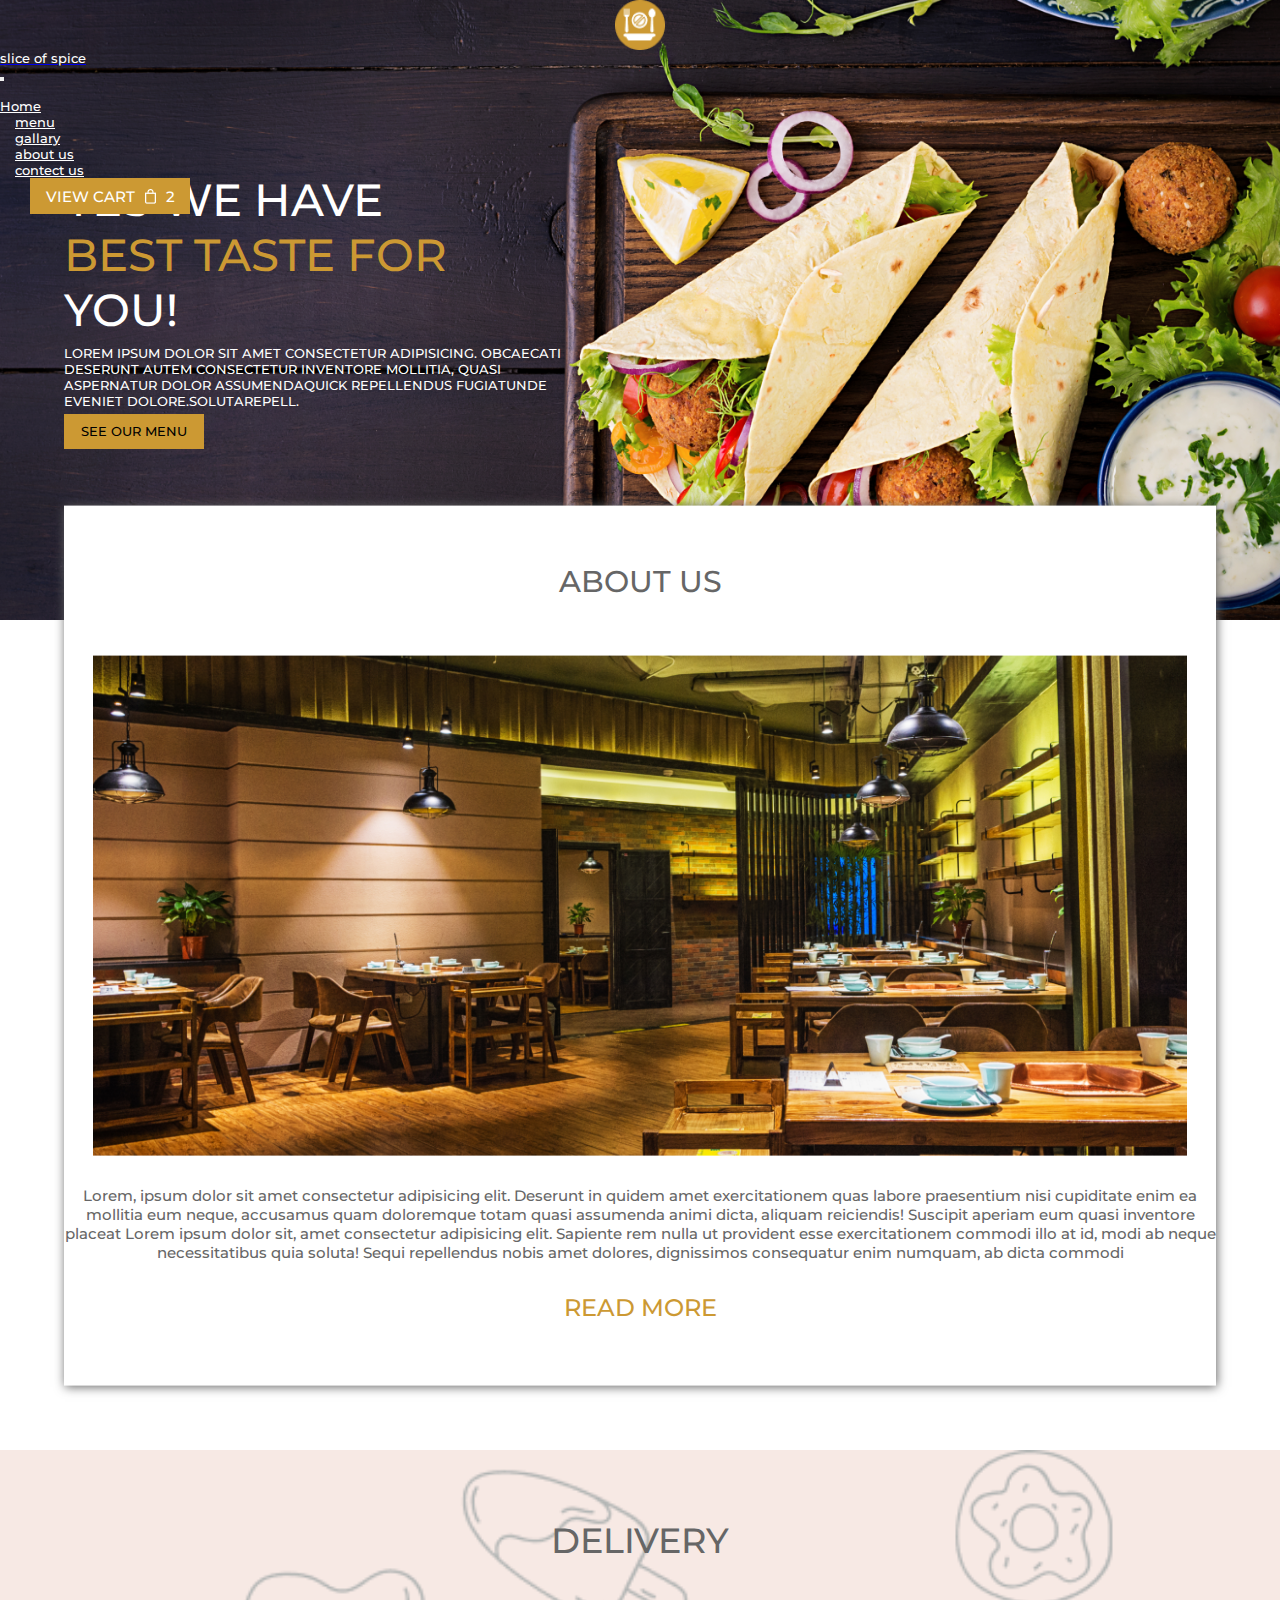
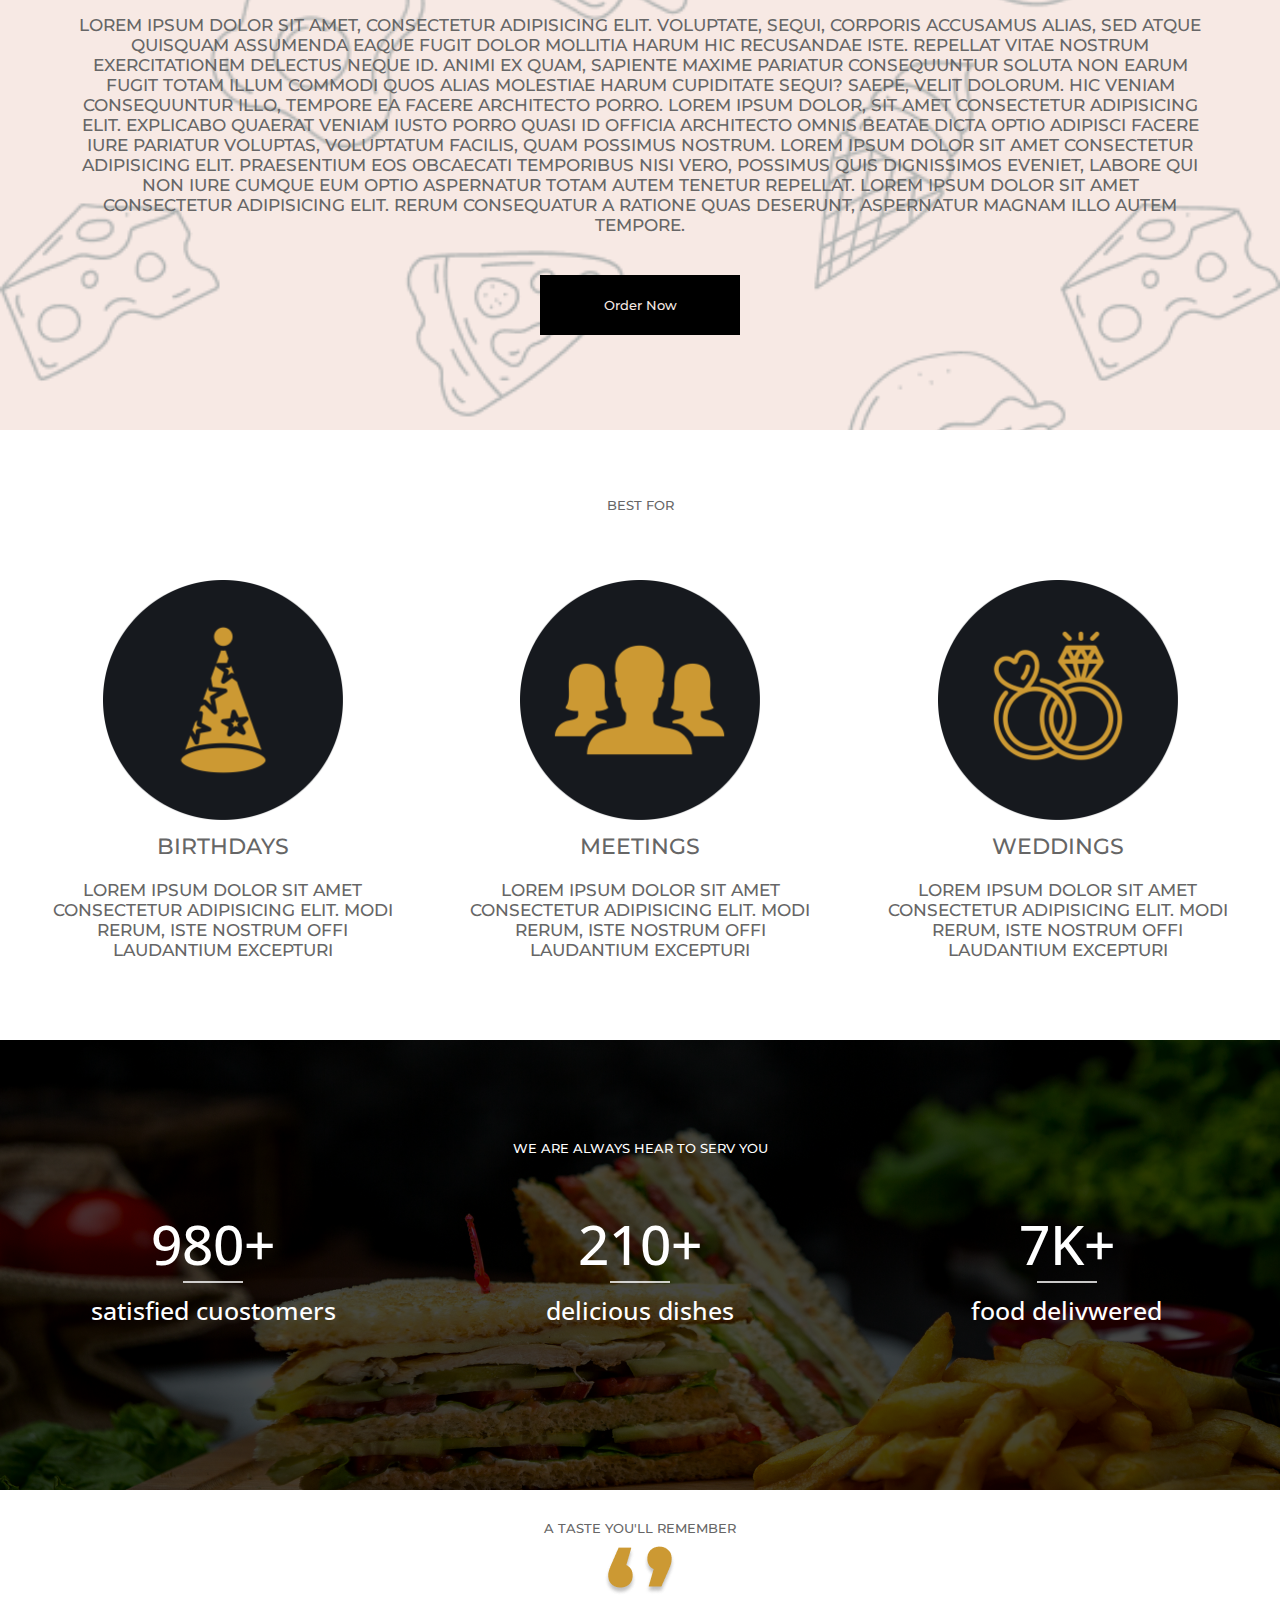
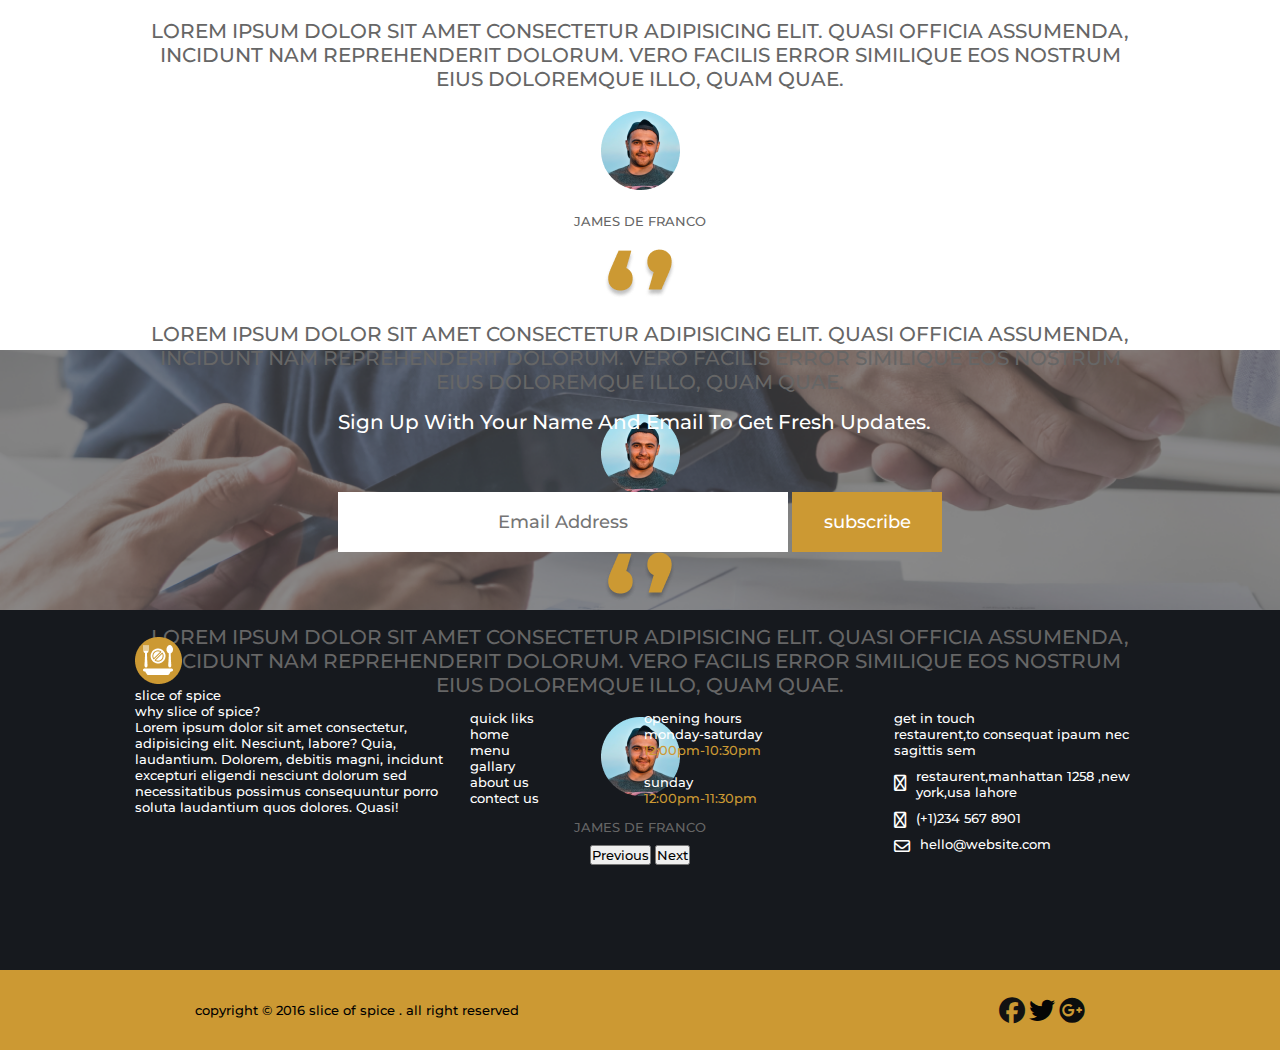
==== commit 8378b958: "index.html and css changes" ====
--- a/index.html
+++ b/index.html
@@ -90,11 +90,10 @@
       quisquam assumenda eaque fugit dolor mollitia harum hic recusandae iste. Repellat vitae nostrum exercitationem
       delectus neque id. Animi ex quam, sapiente maxime pariatur consequuntur soluta non earum fugit totam illum commodi
       quos alias molestiae harum cupiditate sequi? Saepe, velit dolorum. Hic veniam consequuntur illo, tempore ea facere
-      architecto porro, culpa totam atque sunt modi sed quod natus animi inventore ex exercitationem commodi? Deleniti
-      inventore debitis sint quasi dicta ipsa, ducimus porro asperiores.<br>
+      architecto porro.
       Lorem ipsum dolor, sit amet consectetur adipisicing elit. Explicabo quaerat veniam iusto porro quasi id officia
       architecto omnis beatae dicta optio adipisci facere iure pariatur voluptas, voluptatum facilis, quam possimus
-      nostrum, eos sequi vero esse! Necessitatibus rem laudantium ducimus.
+      nostrum. Lorem ipsum dolor sit amet consectetur adipisicing elit. Praesentium eos obcaecati temporibus nisi vero, possimus quis dignissimos eveniet, labore qui non iure cumque eum optio aspernatur totam autem tenetur repellat. Lorem ipsum dolor sit amet consectetur adipisicing elit. Rerum consequatur a ratione quas deserunt, aspernatur magnam illo autem tempore.
     </div>
     <button class="order-now" type="button">order now</button>
   </div>
--- a/css/style.css
+++ b/css/style.css
@@ -577,6 +577,7 @@
     margin-top: -50px;
     background-image: url(../img/Group\ \(1\).png);
     background-size: cover;
+    padding: 15px;
 }
 
 .deliverytext p {
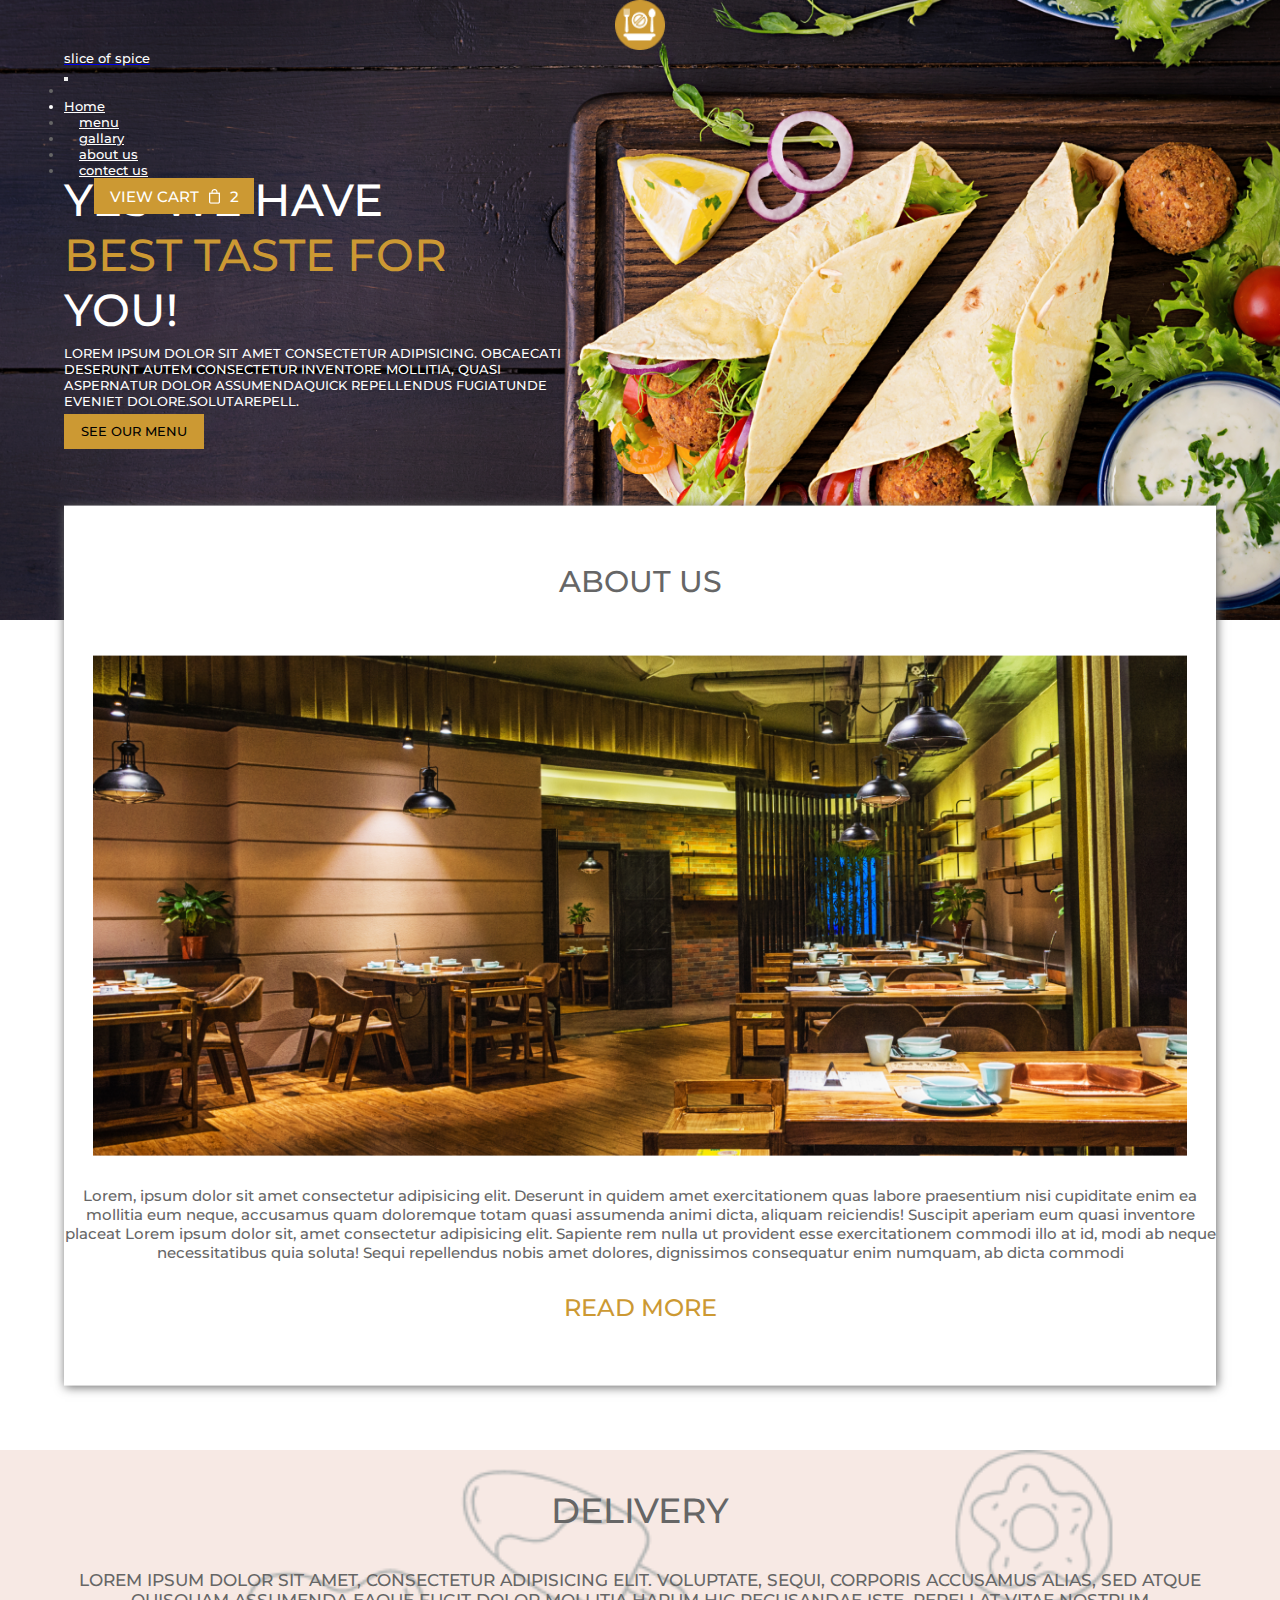
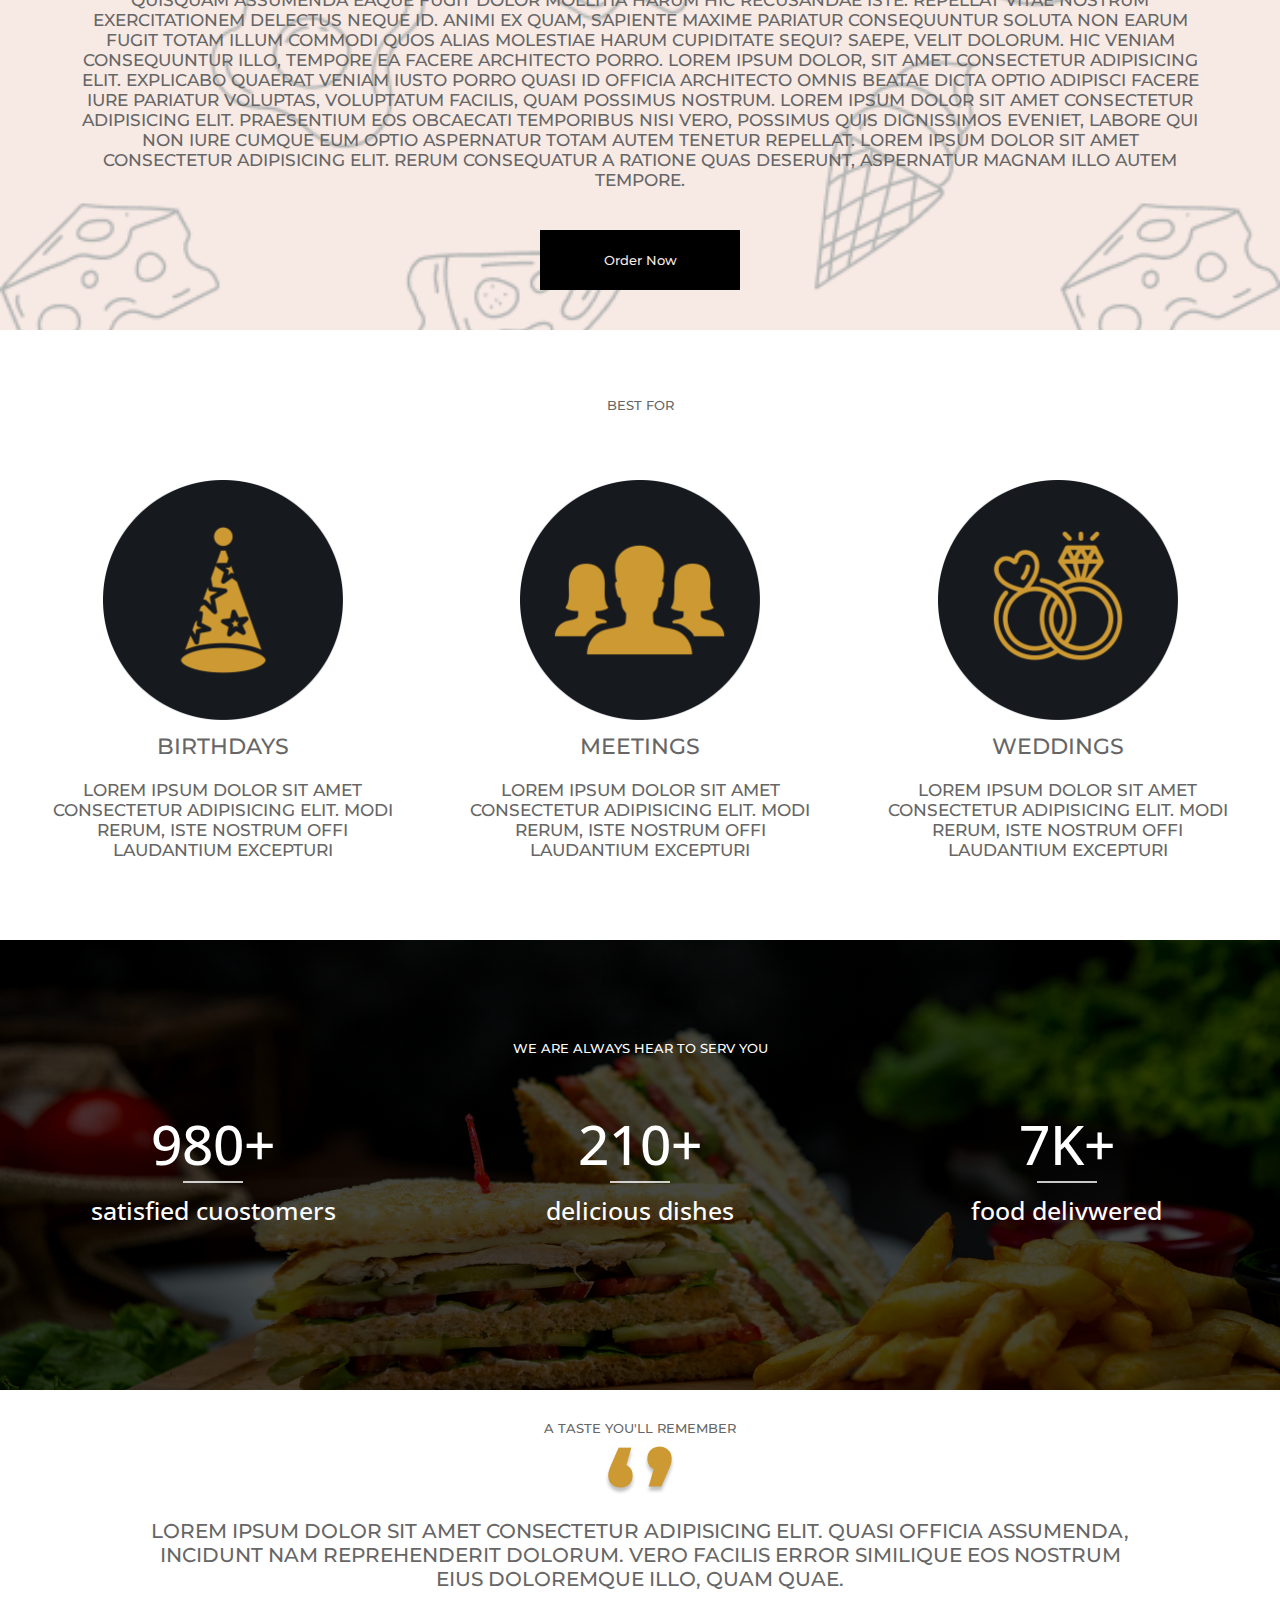
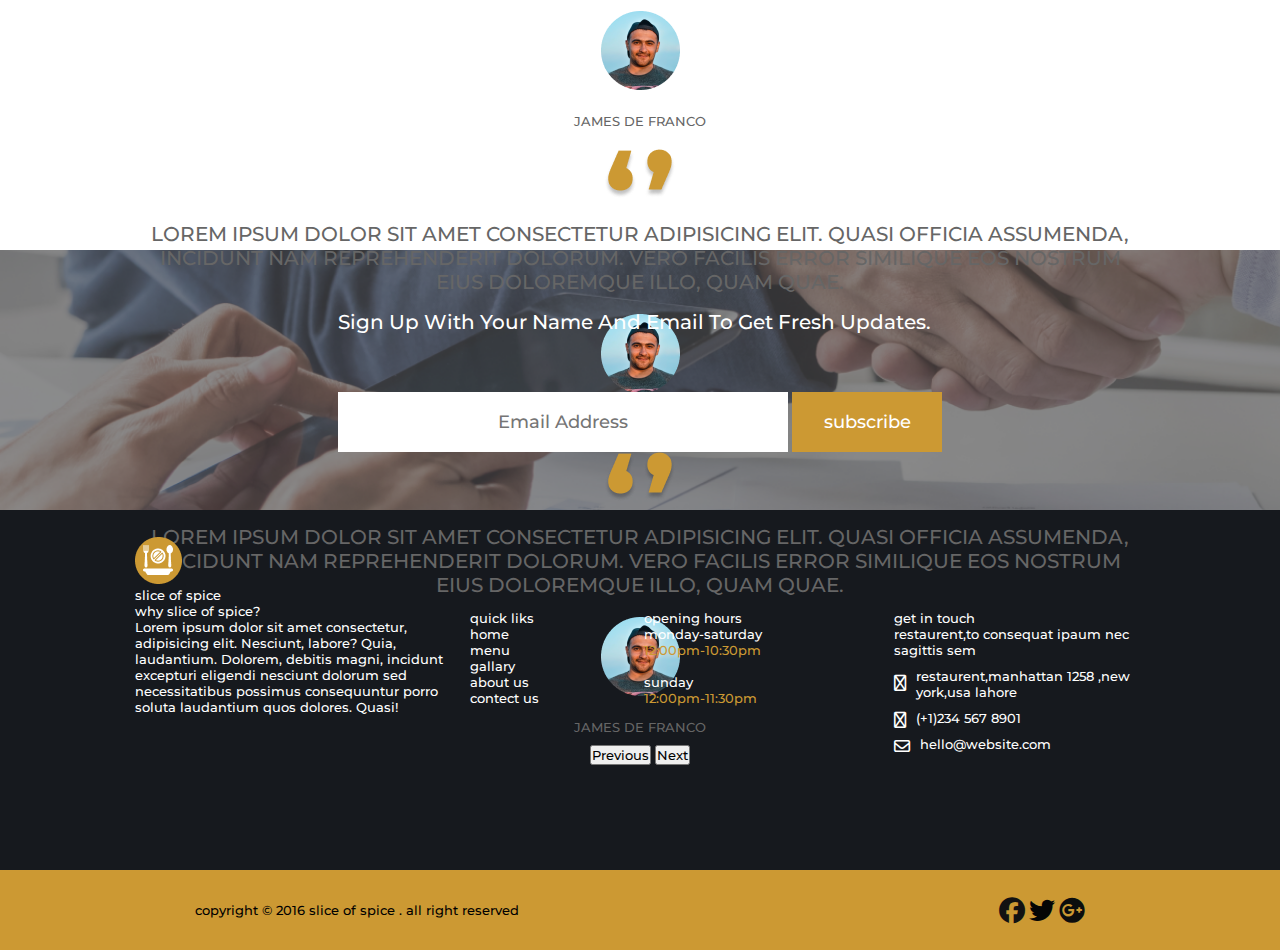
==== commit 0528f8a1: "css and index.html chaneges" ====
--- a/index.html
+++ b/index.html
@@ -23,7 +23,7 @@
   <!-- navbar -->
 
   <nav class="navbar navbar-expand-lg">
-    <div class="container">
+    <div class="container-fluid">
       <a class="navbar-brand" href="#"><img src="img/slicelogo.png" alt=""><h6>slice of spice</h6></a>
       <button class="navbar-toggler" type="button" data-bs-toggle="collapse" data-bs-target="#navbarSupportedContent"
         aria-controls="navbarSupportedContent" aria-expanded="false" aria-label="Toggle navigation">
--- a/css/style.css
+++ b/css/style.css
@@ -26,10 +26,10 @@
     font-family: 'Montserrat';
 }
 
-.navbar>.container {
+.navbar>.container-fluid {
     display: block;
     margin: 0 auto;
-    width: 100%;
+    width: 90%;
 }
 
 .navbar-brand h6{
@@ -301,15 +301,17 @@
     }
 
     .container-main-text P {
-        width: 80%;
+        width: 100%;
         font-size: 13px;
         text-transform: uppercase;
         font-weight: 400;
+        text-align: center;
     }
 
     .container-main-text h1 {
         text-transform: uppercase;
         font-size: 35px;
+        text-align: center;
     }
 
     .see-our-menu {
@@ -320,6 +322,8 @@
         font-weight: 700;
         border: none;
         margin-top: 5px;
+        display: block;
+        margin: 0 auto;
     }
 }
 
@@ -331,7 +335,6 @@
 
     .navbar>.container-fluid {
         column-gap: 250px;
-        margin-left: 30px;
     }
 
     .navbar-brand {
@@ -485,6 +488,7 @@
         transform: translateY(0%);
         padding: 10px;
         padding-bottom: 30px;
+        border: 1px solid black;
     }
 
     .container-f-about {
@@ -525,8 +529,11 @@
         width: 100%;
         height: auto !important;
         transform: translateY(0%);
+        padding: 15px;
         padding-bottom: 30px;
         margin-top: 20px;
+        border: 1px solid black;
+        box-shadow: 4px 1px 0px;
     }
 
     .container-f-about {
@@ -572,17 +579,18 @@
 
 .delivery {
     width: 100%;
-    height: 580px;
+    height: 100%;
     background: #F7E9E4;
     margin-top: -50px;
     background-image: url(../img/Group\ \(1\).png);
     background-size: cover;
-    padding: 15px;
+    padding-bottom:40px ;
+    padding-inline: 15px;
 }
 
 .deliverytext p {
     width: 80%;
-    height: 150px;
+    height: 120px;
     margin: 0 auto;
     text-transform: uppercase;
     display: flex;
@@ -784,6 +792,7 @@
 
     .card-flex {
         width: 100%;
+        height: auto;
         display: grid;
         grid-template-columns: auto;
     }
@@ -801,6 +810,7 @@
 
     .card-flex {
         width: 100%;
+        height: auto;
         display: grid;
         grid-template-columns: auto;
     }
@@ -808,12 +818,9 @@
     .card1 img {
         margin-top: 0px;
     }
-}
-
-@media (min-width:480px) and (max-width:769px){
+
     .bestabout  {
         width: 100%;
-        height:500px;
     }
 }
 
@@ -836,26 +843,7 @@
     box-sizing: border-box;
 }
 
-body,
-div,
-dl,
-dt,
-dd,
-ul,
-ol,
-li,
-h1,
-h2,
-h3,
-h4,
-h5,
-h6,
-pre,
-form,
-p,
-blockquote,
-th,
-td {
+body,div,dl,dt,dd,ul,ol,li,h1,h2,h3,h4,h5,h6,pre,form,p,blockquote,th,td {
     margin: 0;
     padding: 0;
     font-size: 13px;
@@ -1497,6 +1485,7 @@
         width: 100%;
         margin-top: 30px;
         padding: 5px;
+        margin-left: 30px;
     }
 
     .qlinks {
@@ -1512,6 +1501,7 @@
     .opening {
         width: 80%;
         margin-top: 30px;
+        margin-left: 30px;
     }
 
     .getit {
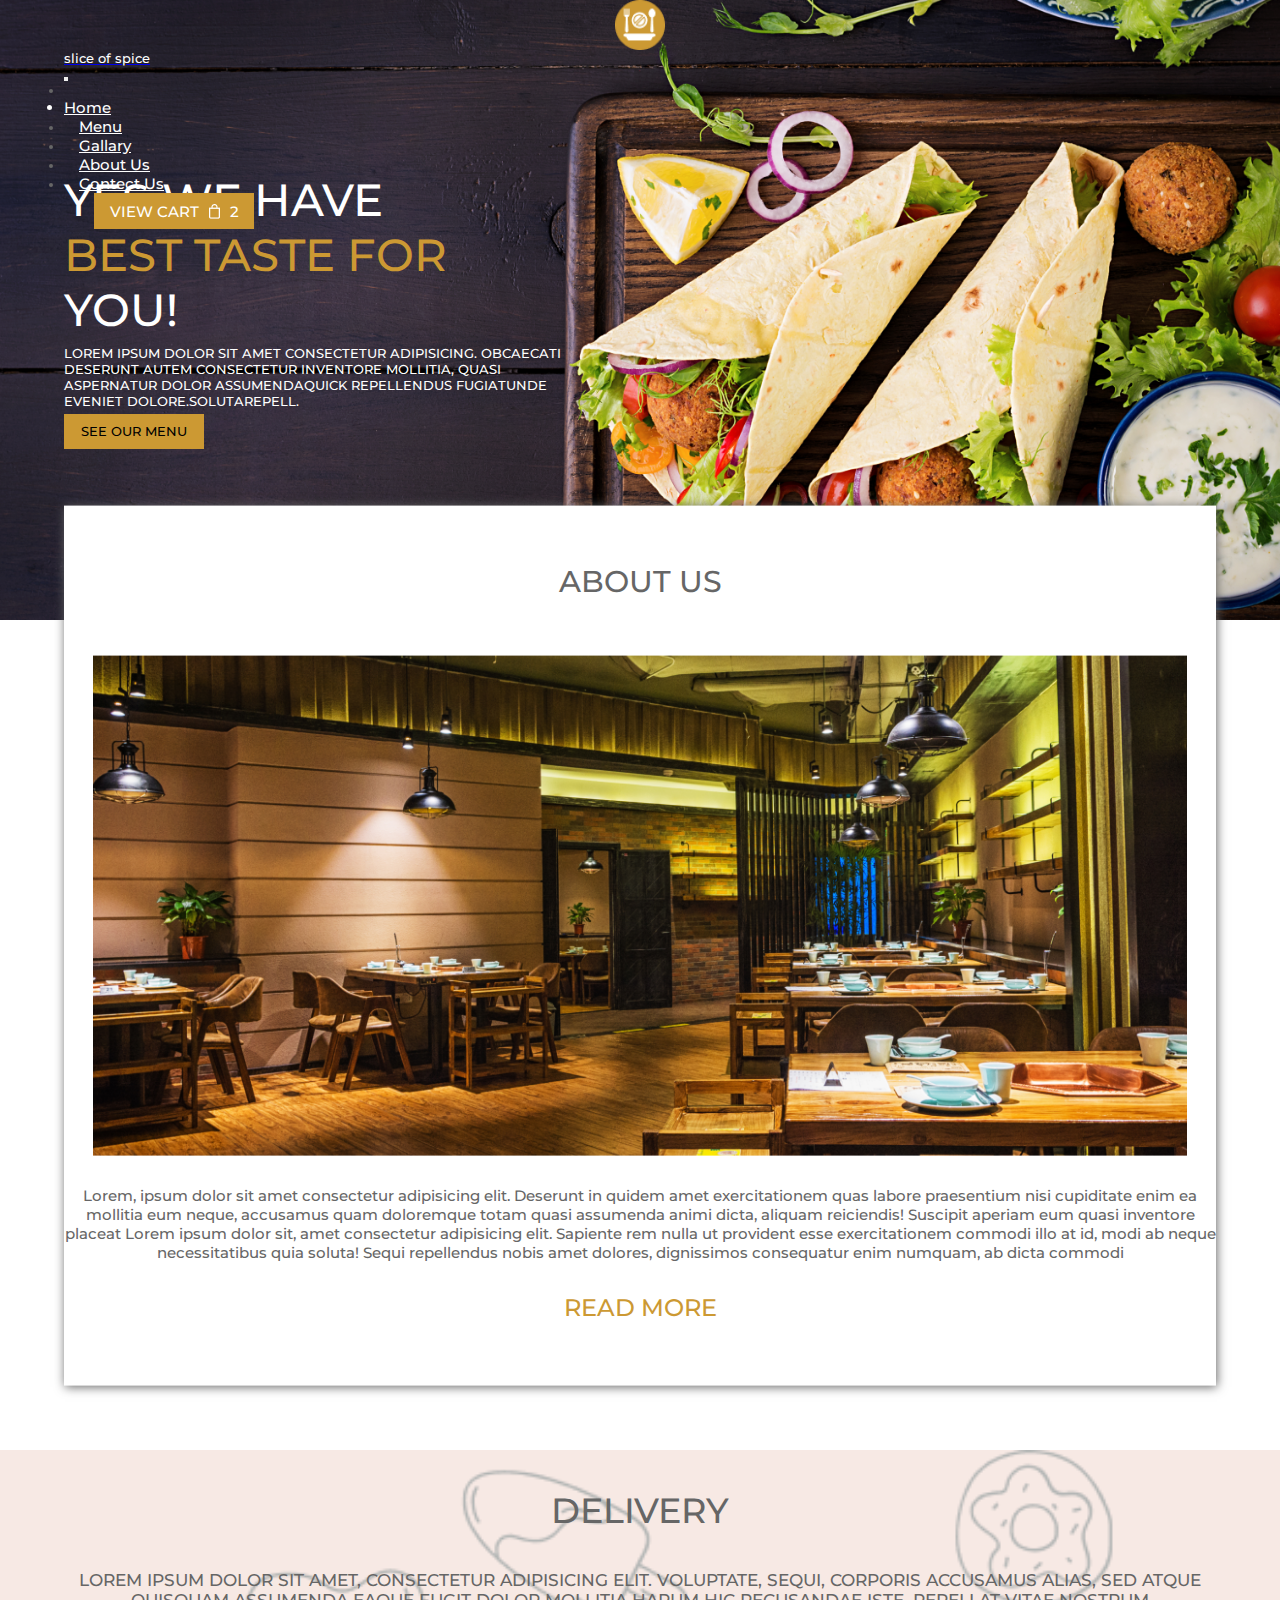
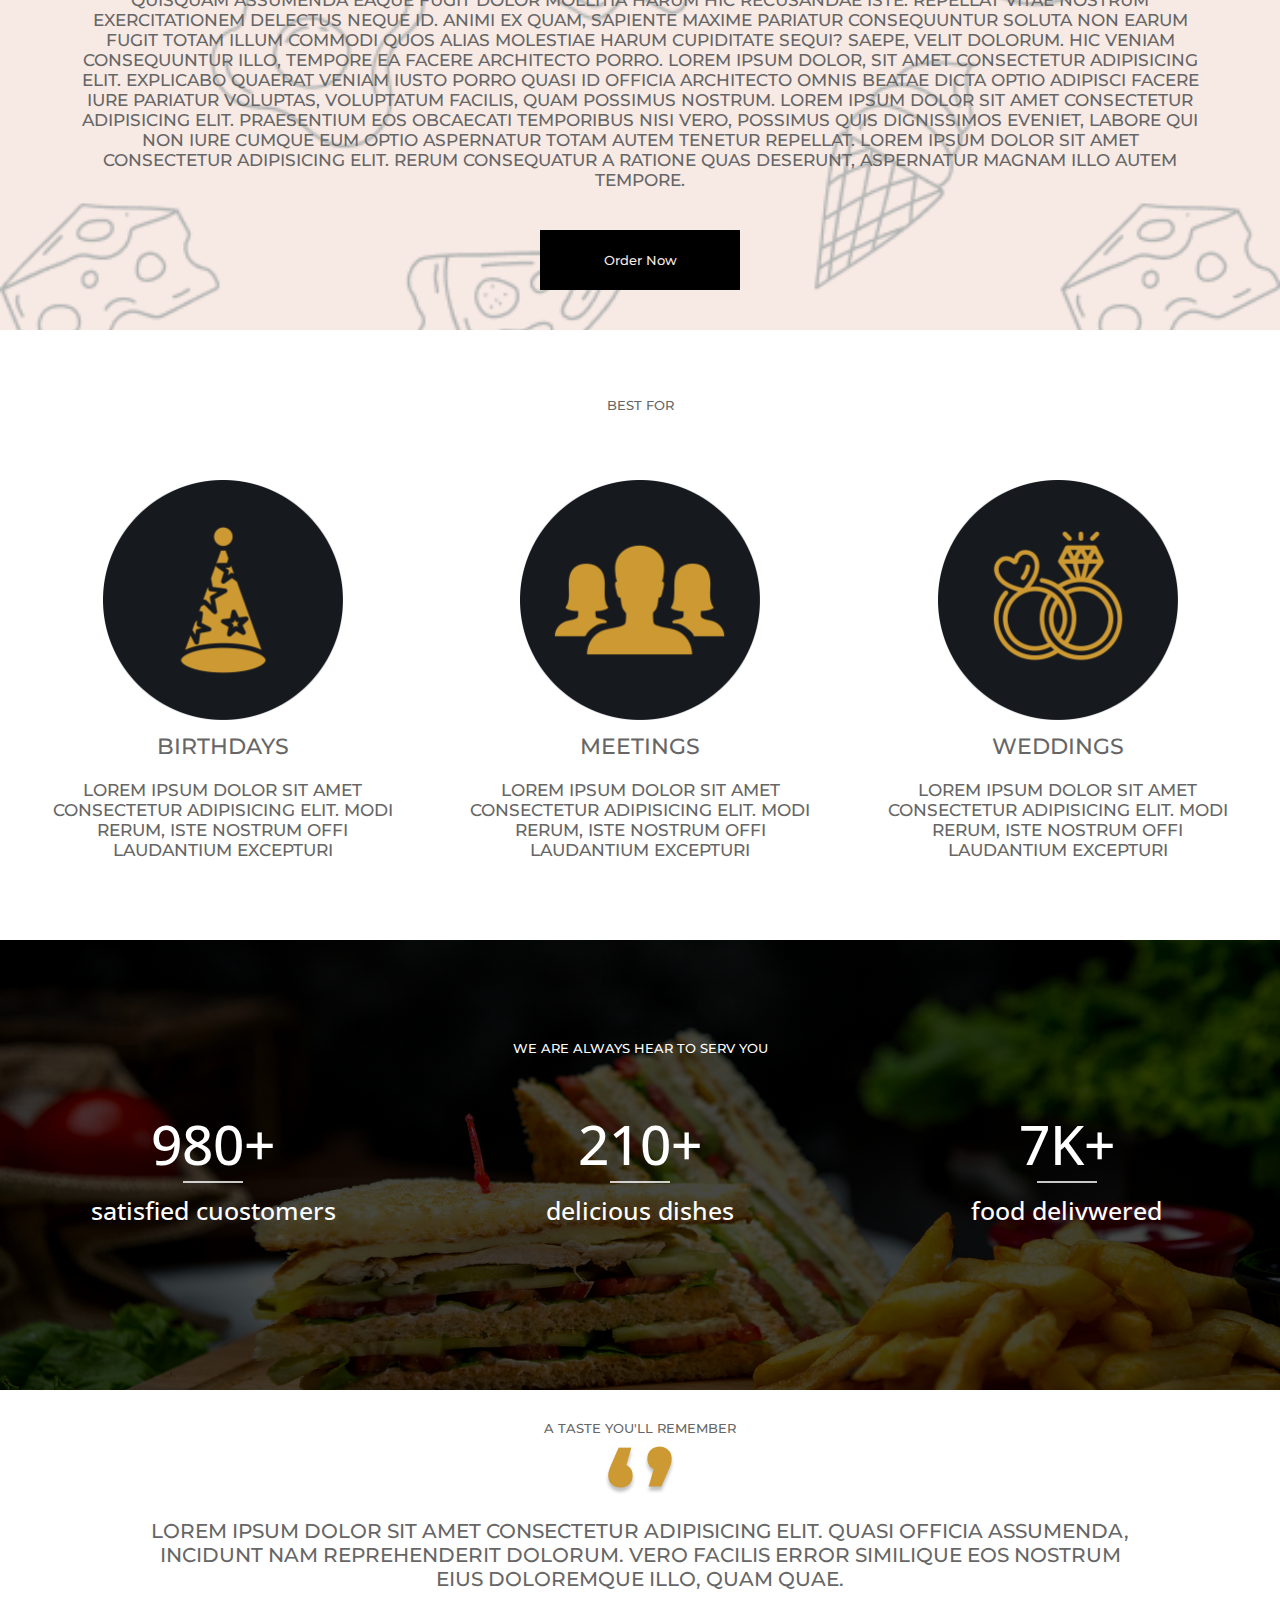
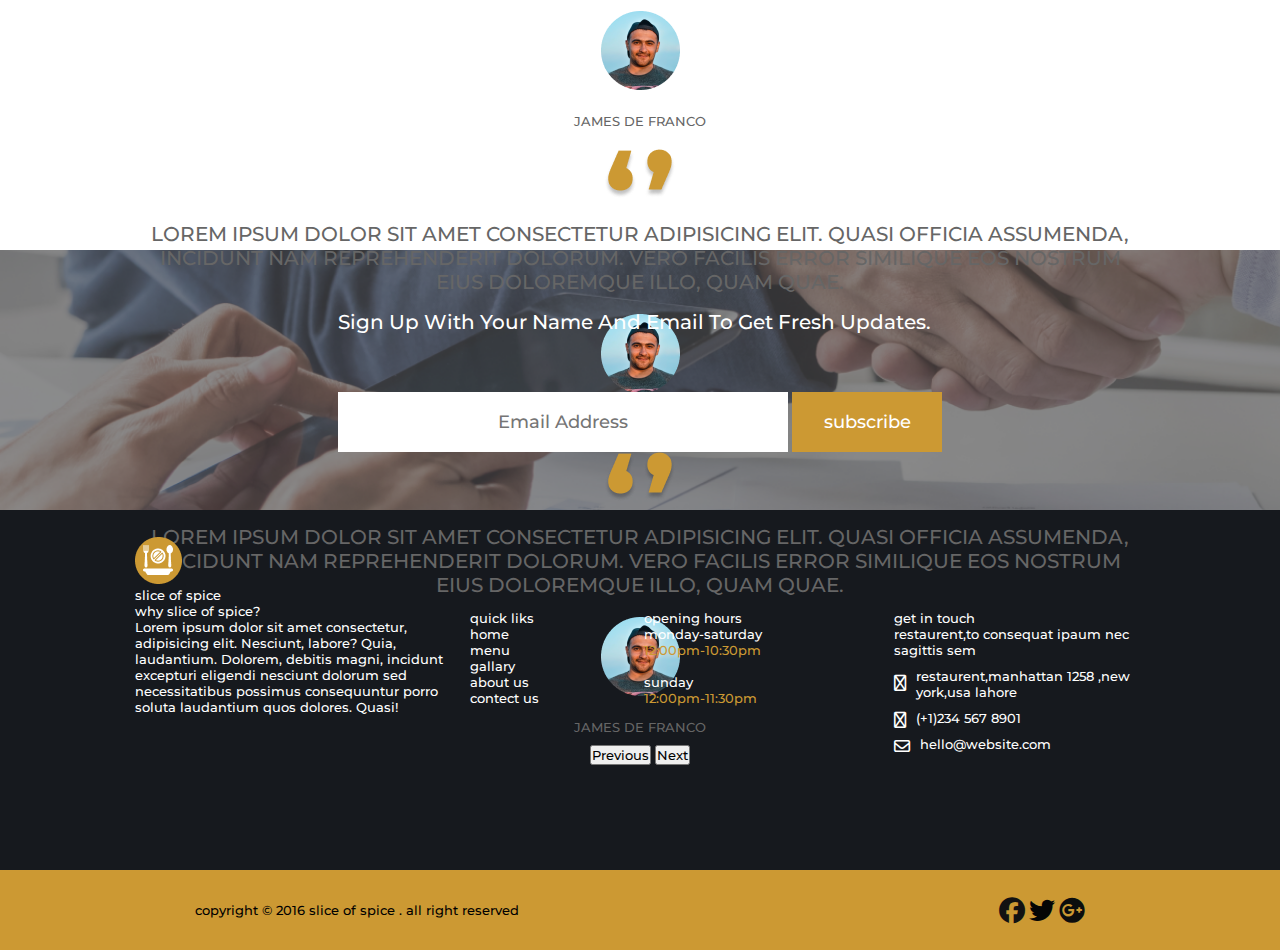
==== commit f26ff7ef: "css and index.html and view.html changes" ====
--- a/index.html
+++ b/index.html
@@ -40,7 +40,7 @@
           <li><a class="dropdown-item" href="contectus.html">contect us</a></li>
           </li>
         </ul>
-        <button class="view" type="button">view cart <img src="img/lock.png" alt="">2</button>
+        <button class="view" type="button" onclick="location.href='view.html'">view cart <img src="img/lock.png" alt="">2</button>
       </div>
     </div>
   </nav>
@@ -57,7 +57,7 @@
         obcaecati deserunt autem consectetur inventore
         mollitia, quasi aspernatur dolor assumendaquick
         repellendus fugiatunde eveniet dolore.Solutarepell.</p>
-      <button type="button" class="see-our-menu">see our menu</button>
+      <button type="button" onclick="location.href='menu.html'" class="see-our-menu">see our menu</button>
     </div>
   </div>
 
--- a/css/style.css
+++ b/css/style.css
@@ -48,11 +48,15 @@
 .dropdown-item {
     margin-left: 15px;
     color: #ffffff !important;
+    text-transform: capitalize;
+    font-size: 15px;
 }
 
 .dropdown-item.active {
     margin-left: 0;
     color: #ffffff !important;
+    text-transform: capitalize;
+    font-size: 15px;
 }
 
 .navbar-expand-lg .navbar-collapse{
@@ -135,7 +139,7 @@
         background: none;
     }
 
-    .navbar>.container{
+    .navbar>.container-fluid{
         display: contents !important;
     }
 
@@ -159,6 +163,8 @@
 
     .dropdown-item {
         width: 100%;
+        height: 25px;
+        margin-left: 0;
         color: #000000 !important;
         margin: 0 auto;
         display: block;
@@ -167,6 +173,7 @@
 
     .dropdown-item.active {
         width: 100%;
+        height: 25px;
         margin-left: 0px;
         color: #000000 !important;
         text-align: center;
@@ -259,6 +266,7 @@
 
     .dropdown-item {
         width: 100%;
+        height: 25px;
         color: #000000 !important;
         margin: 0 auto;
         display: block;
@@ -267,6 +275,7 @@
 
     .dropdown-item.active {
         width: 100%;
+        height: 25px;
         margin-left: 0px;
         color: #000000 !important;
         text-align: center;
@@ -1567,7 +1576,7 @@
 @media (min-width:320px) and (max-width:480px) {
     .copyr {
         width: 100%;
-        height: 100px;
+        height: 80px;
         background-color: #CC9933;
         color: #000000;
         display: block;
@@ -1587,7 +1596,7 @@
 @media (min-width:480px) and (max-width:769px) {
     .copyr {
         width: 100%;
-        height: 100px;
+        height: 80px;
         background-color: #CC9933;
         color: #000000;
         display: block;
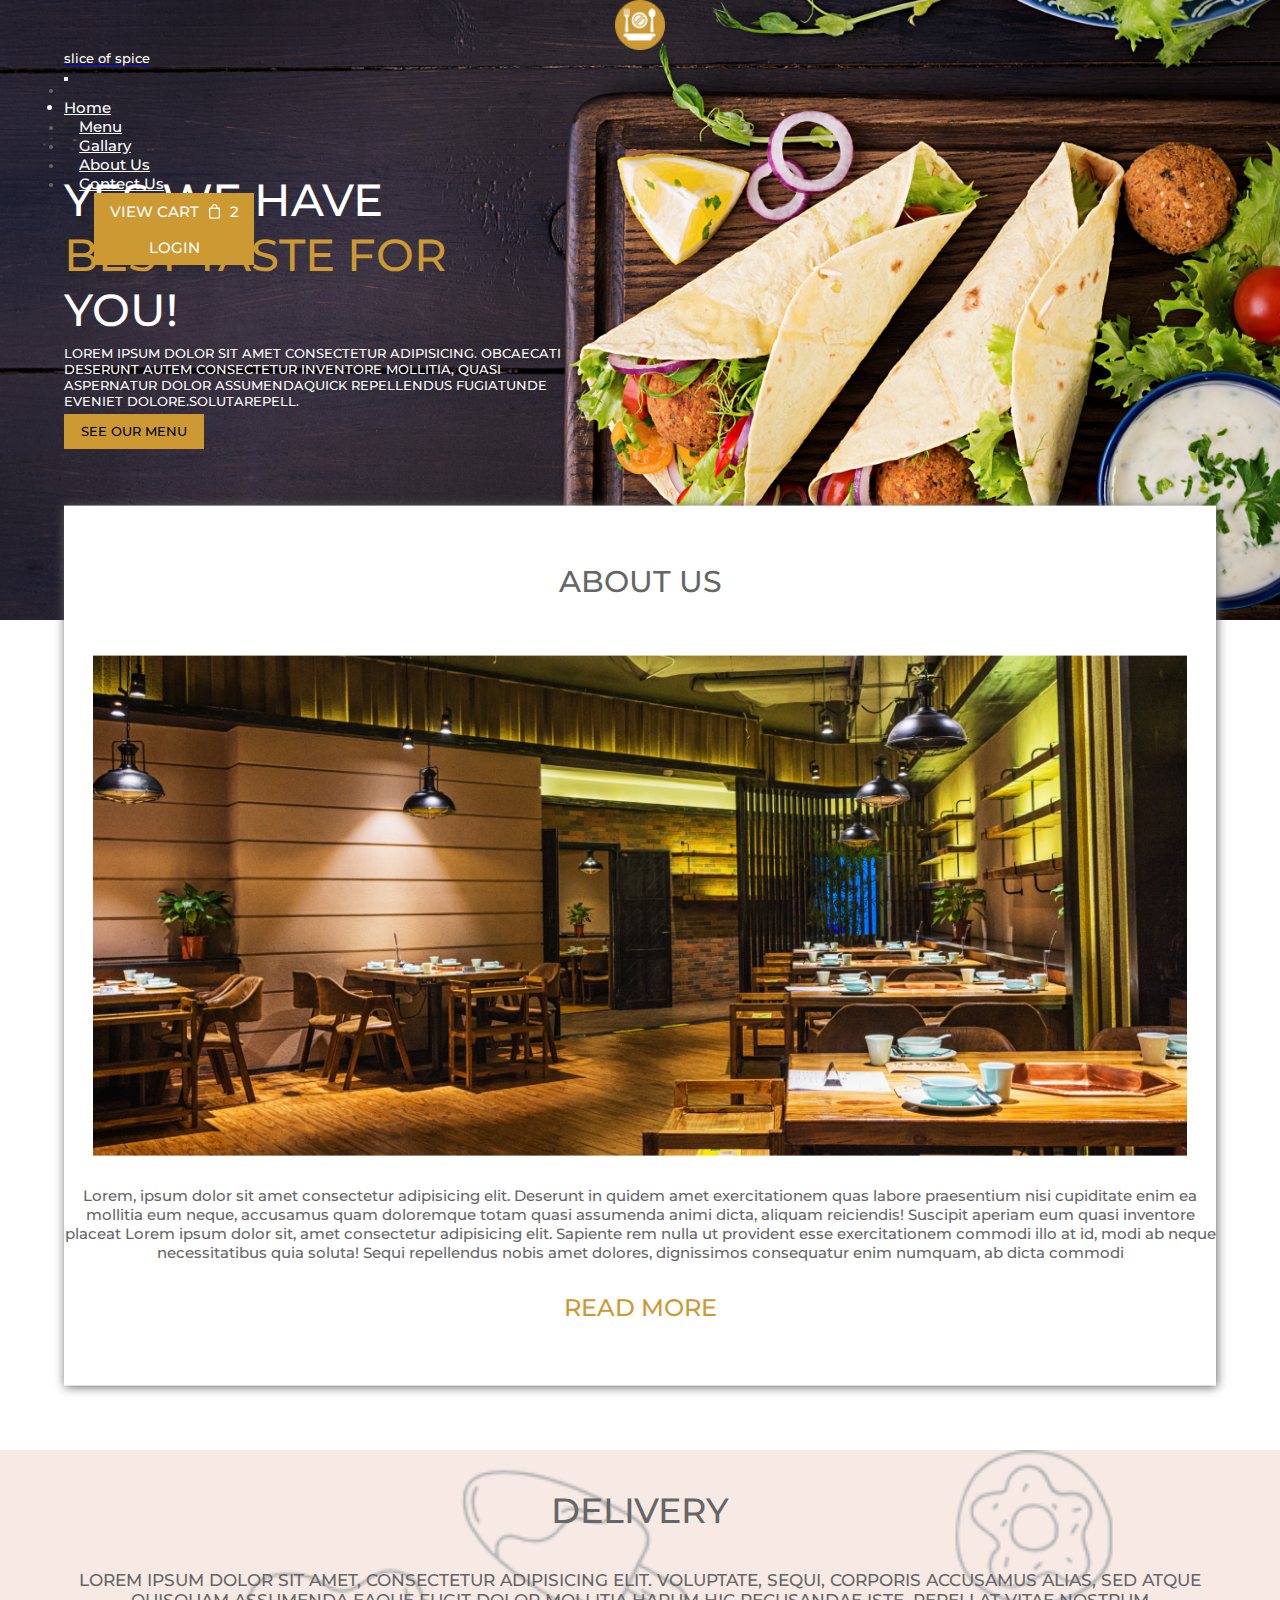
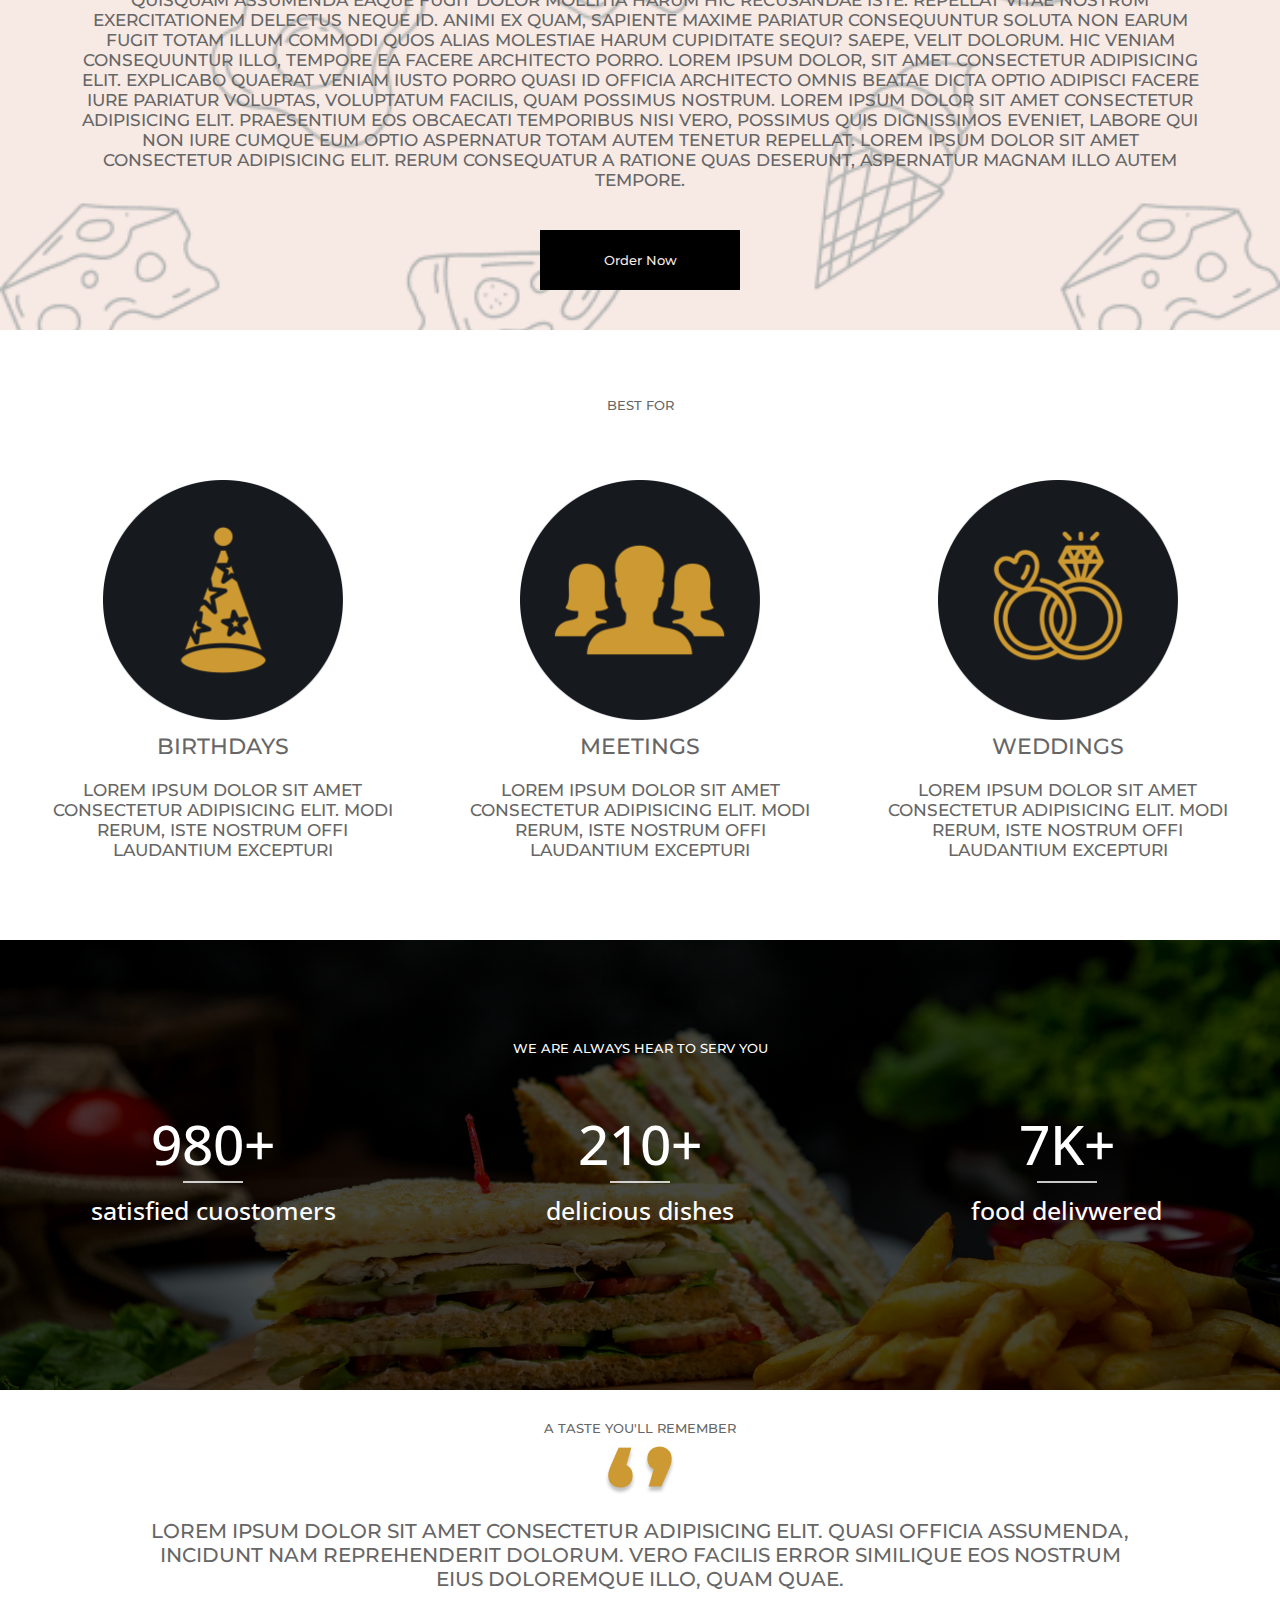
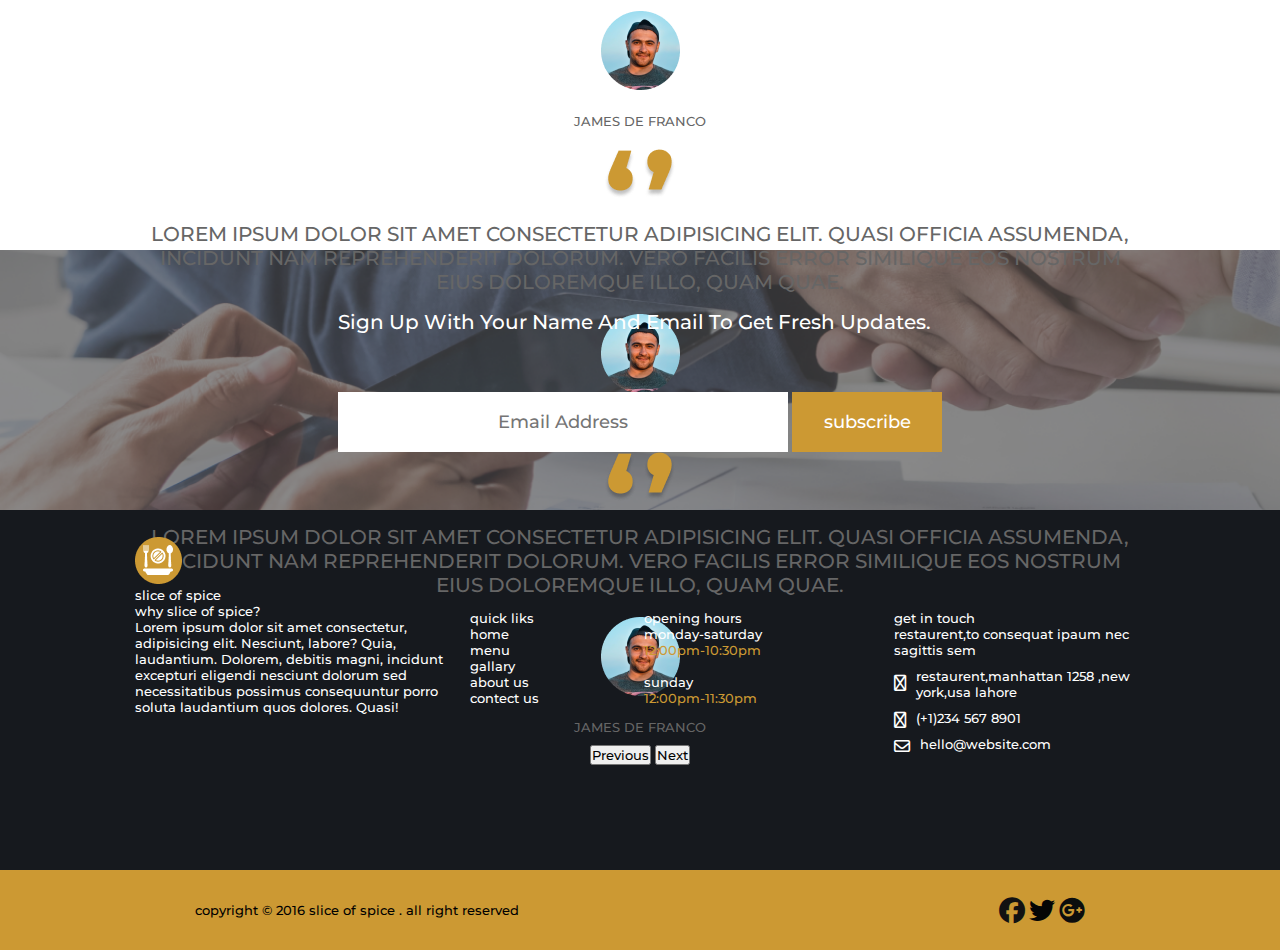
==== commit f1c093d7: "html changes" ====
--- a/index.html
+++ b/index.html
@@ -41,6 +41,7 @@
           </li>
         </ul>
         <button class="view" type="button" onclick="location.href='view.html'">view cart <img src="img/lock.png" alt="">2</button>
+        <button class="view" type="button" onclick="location.href='login.html'">login</button>
       </div>
     </div>
   </nav>
--- a/css/style.css
+++ b/css/style.css
@@ -1414,7 +1414,8 @@
 @media (min-width:320px) and (max-width:480px) {
     .footer {
         width: 100%;
-        height: 900px;
+        height: auto;
+        padding-bottom:20px;
         background-color: #16191E;
         color: #ffffff;
     }
@@ -1479,7 +1480,8 @@
 @media (min-width:480px) and (max-width:769px) {
     .footer {
         width: 100%;
-        height: 620px;
+        height: auto;
+        padding-bottom:20px;
     }
 
     .footer-text {
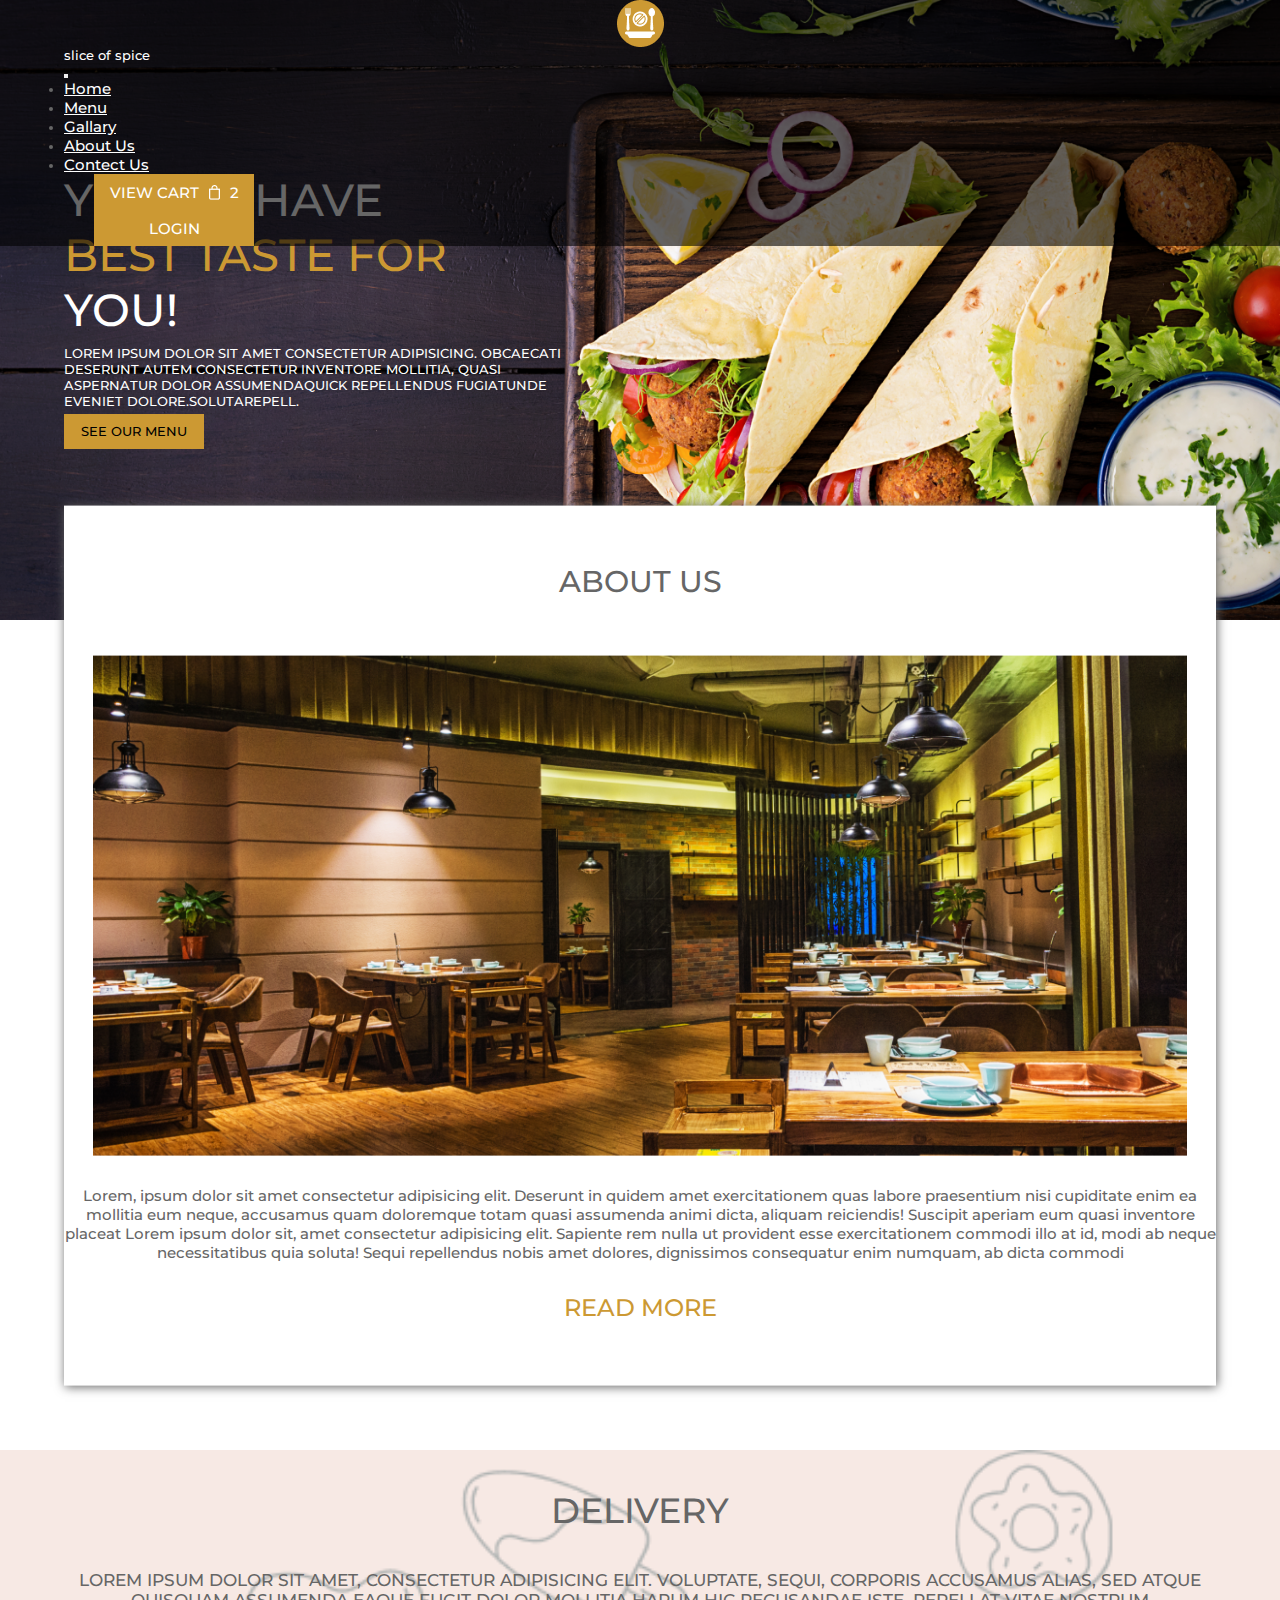
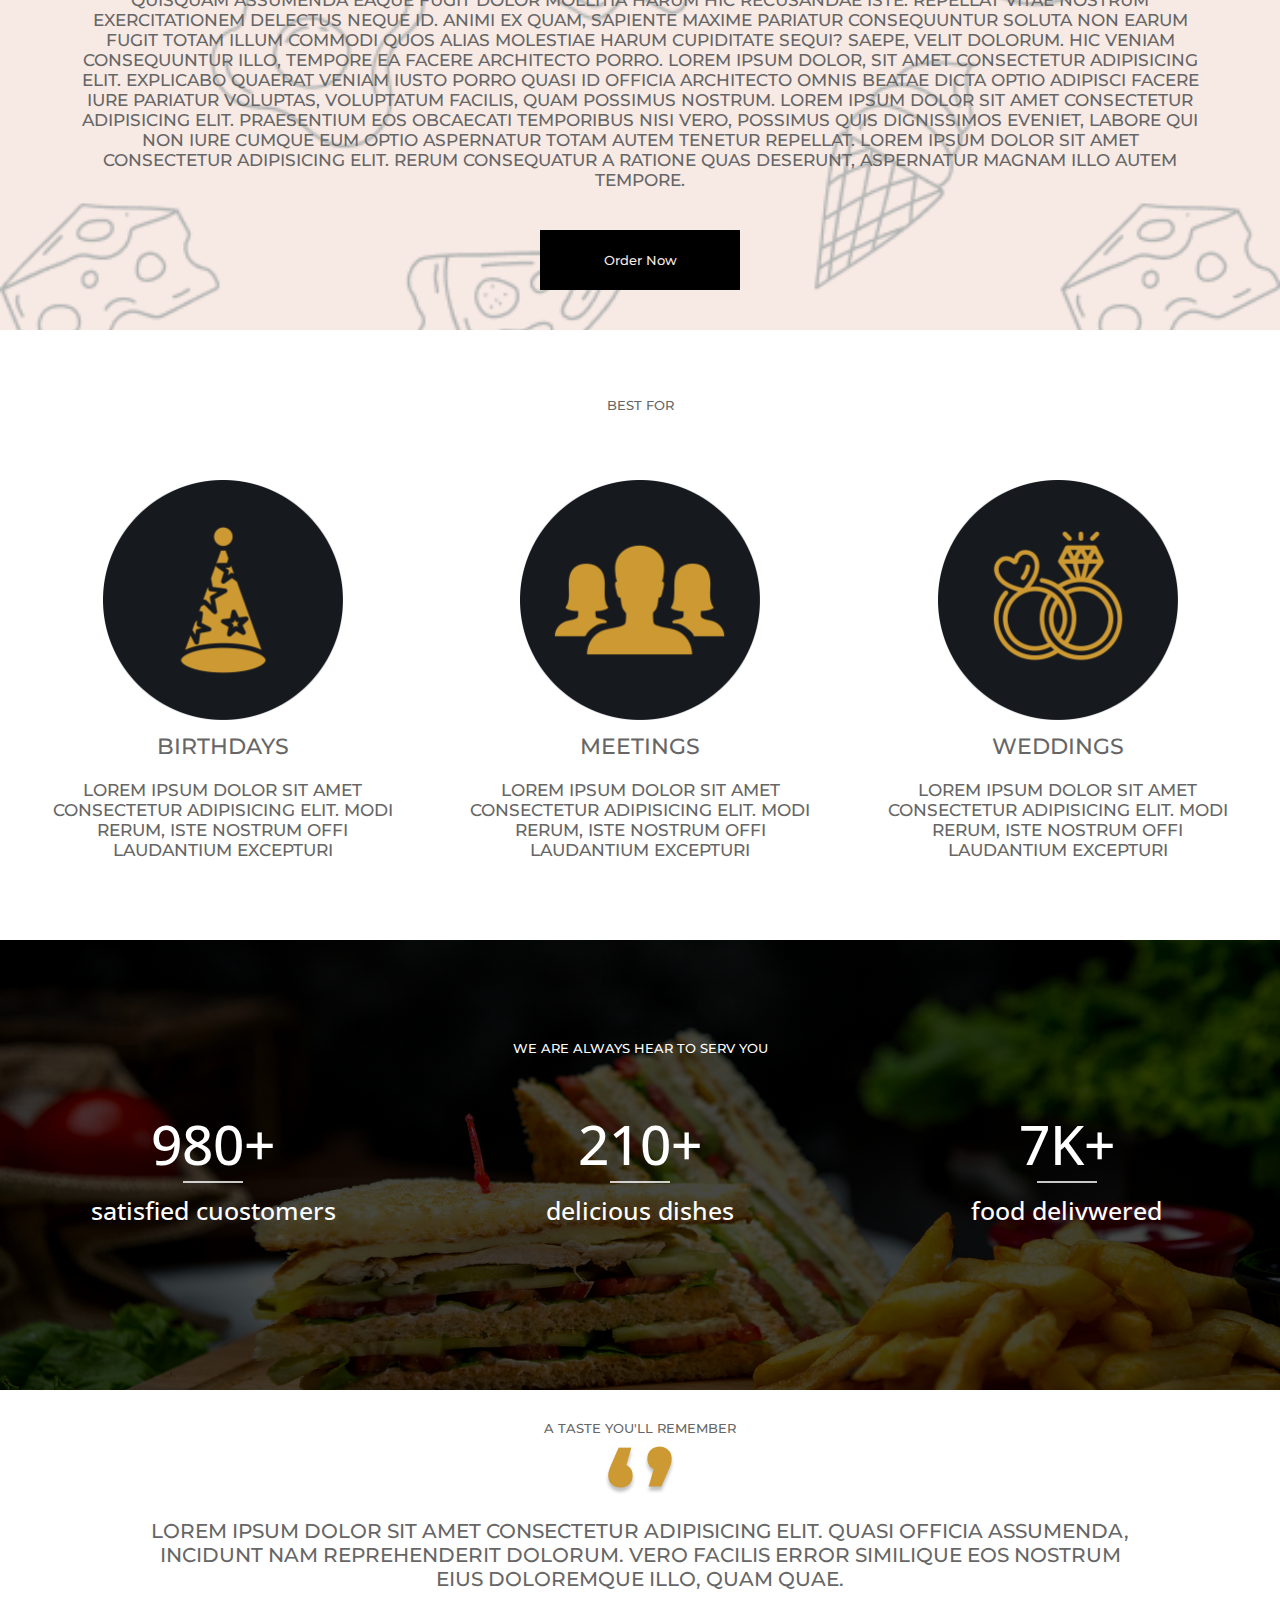
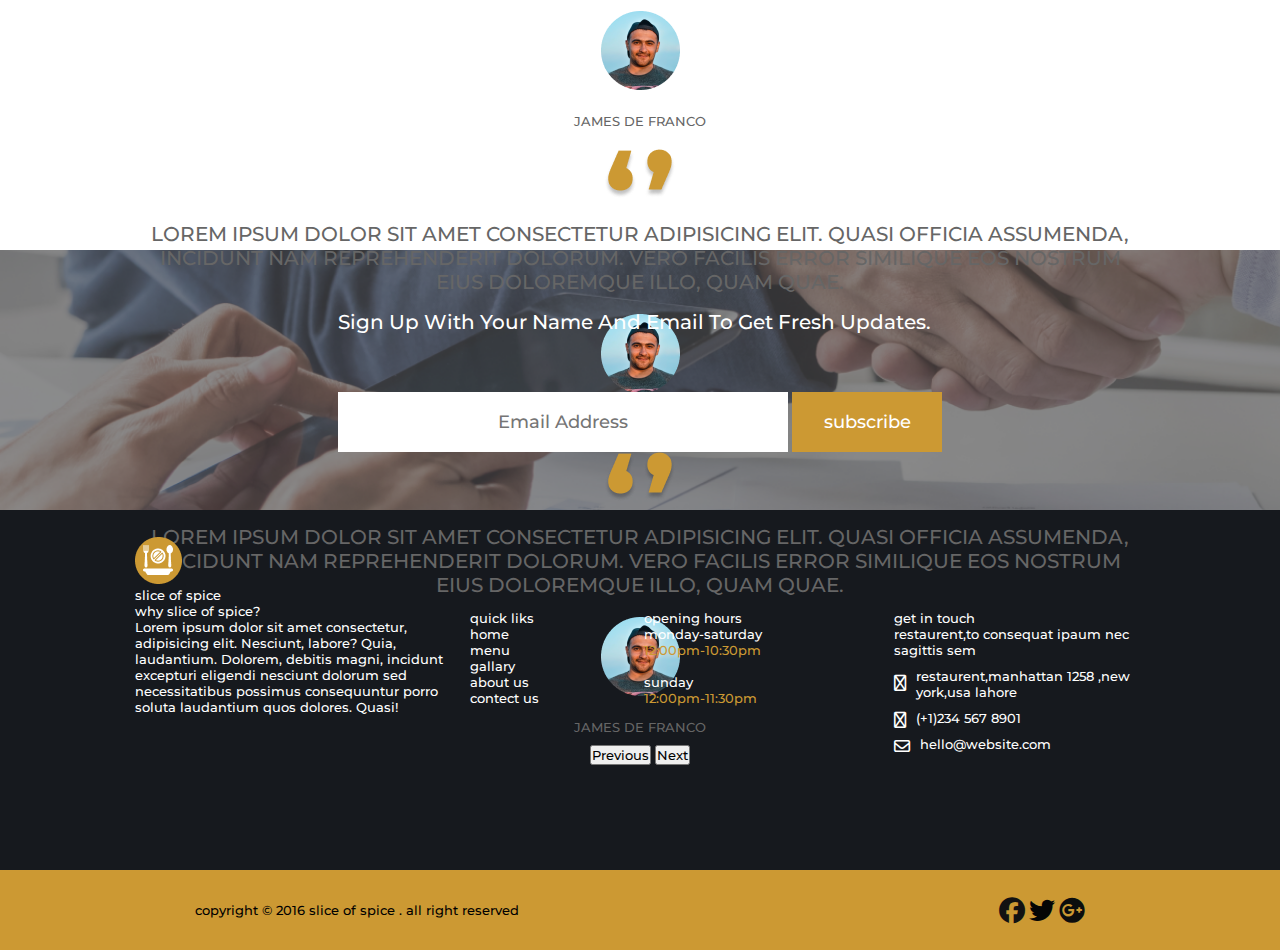
==== commit 98a111c1: "css and html changes" ====
--- a/index.html
+++ b/index.html
@@ -22,26 +22,34 @@
 
   <!-- navbar -->
 
-  <nav class="navbar navbar-expand-lg">
+  <nav class="navbar navbar-expand-lg navbar-light ">
     <div class="container-fluid">
-      <a class="navbar-brand" href="#"><img src="img/slicelogo.png" alt=""><h6>slice of spice</h6></a>
-      <button class="navbar-toggler" type="button" data-bs-toggle="collapse" data-bs-target="#navbarSupportedContent"
-        aria-controls="navbarSupportedContent" aria-expanded="false" aria-label="Toggle navigation">
+      <div class="navbar-brand" href="#"><img src="img/slicelogo.png" alt=""><h6>slice of spice</h6></div>
+      <button class="navbar-toggler" type="button" data-bs-toggle="collapse" data-bs-target="#navbarSupportedContent" aria-controls="navbarSupportedContent" aria-expanded="false" aria-label="Toggle navigation">
         <span class="navbar-toggler-icon"></span>
       </button>
       <div class="collapse navbar-collapse" id="navbarSupportedContent">
-        <ul class="navbar-nav mb-2 mb-lg-0">
-          <li class="nav-item dropdown">
-          <li class="dropdown-item active"><a class="dropdown-item active" aria-current="page"
-              href="index.html">Home</a></li>
-          <li><a class="dropdown-item" href="menu.html">menu</a></li>
-          <li><a class="dropdown-item" href="gallary.html">gallary</a></li>
-          <li><a class="dropdown-item" href="aboutus.html">about us</a></li>
-          <li><a class="dropdown-item" href="contectus.html">contect us</a></li>
+        <ul class="navbar-nav">
+          <li class="nav-item">
+            <a class="nav-link active" aria-current="page" href="index.html">Home</a>
+          </li>
+          <li class="nav-item">
+            <a class="nav-link active" aria-current="page" href="menu.html">menu</a>
+          </li>
+          <li class="nav-item">
+            <a class="nav-link active" aria-current="page" href="gallary.html">gallary</a>
+          </li>
+          <li class="nav-item">
+            <a class="nav-link active" aria-current="page" href="aboutus.html">about us</a>
+          </li>
+          <li class="nav-item">
+            <a class="nav-link active" aria-current="page" href="contectus.html">contect us</a>
           </li>
         </ul>
-        <button class="view" type="button" onclick="location.href='view.html'">view cart <img src="img/lock.png" alt="">2</button>
-        <button class="view" type="button" onclick="location.href='login.html'">login</button>
+        <form class="d-flex gap-2">
+          <button class="view" type="button" onclick="location.href='view.html'">view cart <img src="img/lock.png" alt="">2</button>
+          <button class="view" type="button" onclick="location.href='login.html'">login</button>
+        </form>
       </div>
     </div>
   </nav>
--- a/css/style.css
+++ b/css/style.css
@@ -20,10 +20,12 @@
 }
 
 /* home section css */
-.navbar.navbar-expand-lg {
+.navbar.navbar-expand-lg.navbar-light {
     position: absolute;
     width: 100%;
+    max-width: 1900px;
     font-family: 'Montserrat';
+    background-color: rgba(0, 0, 0, 0.6);
 }
 
 .navbar>.container-fluid {
@@ -32,39 +34,25 @@
     width: 90%;
 }
 
-.navbar-brand h6{
+.navbar-brand h6 {
     display: flex;
-    flex-direction:column;
-    color: #ffffff !important;
-}
-
-.navbar-brand img{
-    width: 50px;
-    height: 50px;
+    flex-direction: column;
+    color: #fff !important;
+}
+
+.navbar-brand img {
     display: block;
     margin: 0 auto;
 }
 
-.dropdown-item {
-    margin-left: 15px;
-    color: #ffffff !important;
+.navbar.navbar-expand-lg.navbar-light .navbar-collapse {
+    justify-content: end;
+}
+
+.navbar-light .navbar-nav .nav-link.active {
+    color: #fff !important;
     text-transform: capitalize;
     font-size: 15px;
-}
-
-.dropdown-item.active {
-    margin-left: 0;
-    color: #ffffff !important;
-    text-transform: capitalize;
-    font-size: 15px;
-}
-
-.navbar-expand-lg .navbar-collapse{
-    justify-content: end;
-}
-
-.navbar-toggler {
-    margin-right: 5px;
 }
 
 .view {
@@ -83,7 +71,6 @@
     font-size: 15px;
     font-style: bold;
 }
-
 .container-main {
     width:100%;
     height: 620px;
@@ -134,66 +121,40 @@
 /* home section media */
 
 @media (min-width:320px) and (max-width:480px) {
-    .navbar.navbar-expand-lg {
+    .navbar.navbar-expand-lg.navbar-light {
         position: static;
-        background: none;
-    }
-
-    .navbar>.container-fluid{
-        display: contents !important;
-    }
-
-    .navbar-brand {
-        width: 50%;
-        margin-left: 10px;
+        background-color: #fff;
+    }
+
+    .navbar-brand h6 {
+        display: none;
+    }
+
+    .nav-item {
+        text-align: center;
+        display: block;
+        margin: 0 auto;
+    }
+
+    .nav-item .active {
+        text-align: center;
+        display: block;
+        margin: 0 auto;
+    }
+
+    .navbar-light .navbar-nav .nav-link.active {
+        color: #000 !important;
+    }
+
+    .view {
+        display: flex;
+        justify-content: center;
         align-items: center;
-    }
-
-    .navbar-brand h6{
-        display: none;
-    }
-
-    .navbar-brand img{
-        margin: 2px;
-    }
-
-    .nav-brand-text {
-        display: none;
-    }
-
-    .dropdown-item {
-        width: 100%;
-        height: 25px;
-        margin-left: 0;
-        color: #000000 !important;
-        margin: 0 auto;
-        display: block;
-        text-align: center !important;
-    }
-
-    .dropdown-item.active {
-        width: 100%;
-        height: 25px;
         margin-left: 0px;
-        color: #000000 !important;
-        text-align: center;
-    }
-
-    .view {
-        width: 160px;
-        height: 36px;
-        display: grid;
-        column-gap: 10px;
-        text-transform: uppercase;
-        background-color: #CC9933;
-        color: #ffffff;
-        border: none;
-        margin-left: 0px;
-        font-weight: 600;
-        font-size: 15px;
-        font-style: bold;
-        margin: 0 auto;
-        display: block;
+    }
+
+    form {
+        justify-content: center;
     }
 
     .container-main-text{
@@ -242,60 +203,39 @@
 }
 
 @media (min-width:480px) and (max-width:768px) {
-    .navbar.navbar-expand-lg {
+    .navbar.navbar-expand-lg.navbar-light {
         position: static;
-        background: none;
-    }
-
-    .navbar>.container-fluid {
-        display: contents !important;
-    }
-
-    .navbar-brand h6{
+        background-color: #fff;
+    }
+
+    .navbar-brand h6 {
         display: none;
     }
 
-    .nav-brand-text {
-        display: none;
-    }
-
-    ul,
-    li {
-        display: flex !important;
-    }
-
-    .dropdown-item {
-        width: 100%;
-        height: 25px;
-        color: #000000 !important;
+    .nav-item {
+        text-align: center;
+        display: block;
         margin: 0 auto;
+    }
+
+    .nav-item .active {
+        text-align: center;
         display: block;
-        text-align: center !important;
-    }
-
-    .dropdown-item.active {
-        width: 100%;
-        height: 25px;
+        margin: 0 auto;
+    }
+    .navbar-light .navbar-nav .nav-link.active {
+        color: #000 !important;
+    }
+
+    .view {
+        display: flex;
+        justify-content: center;
+        align-items: center;
         margin-left: 0px;
-        color: #000000 !important;
-        text-align: center;
-    }
-
-    .view {
-        width: 160px;
-        height: 36px;
-        display: grid;
-        column-gap: 10px;
-        text-transform: uppercase;
-        background-color: #CC9933;
-        color: #ffffff;
-        border: none;
-        margin-left: 0px;
-        font-weight: 600;
-        font-size: 15px;
-        font-style: bold;
-        margin: 0 auto;
-        display: block;
+    }
+
+    form {
+        justify-content: center;
     }
 
     .container-fluid {
